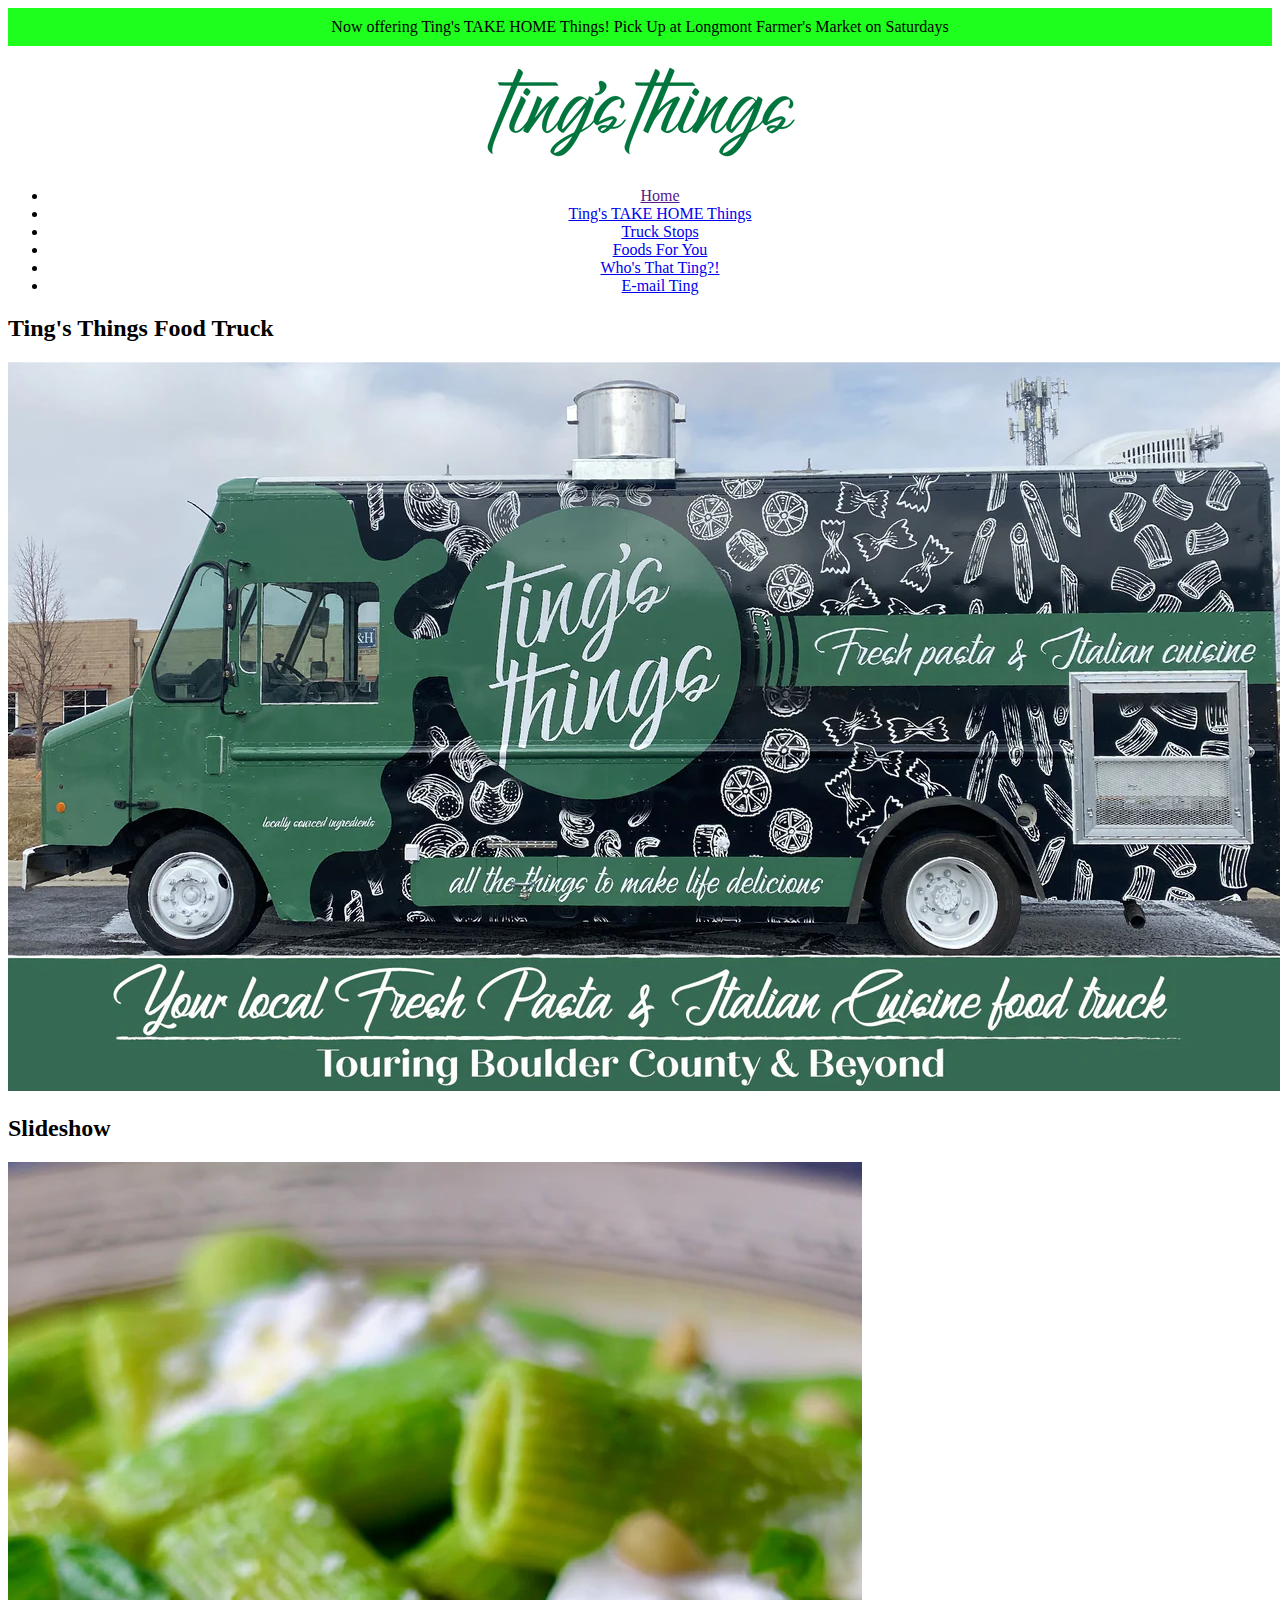
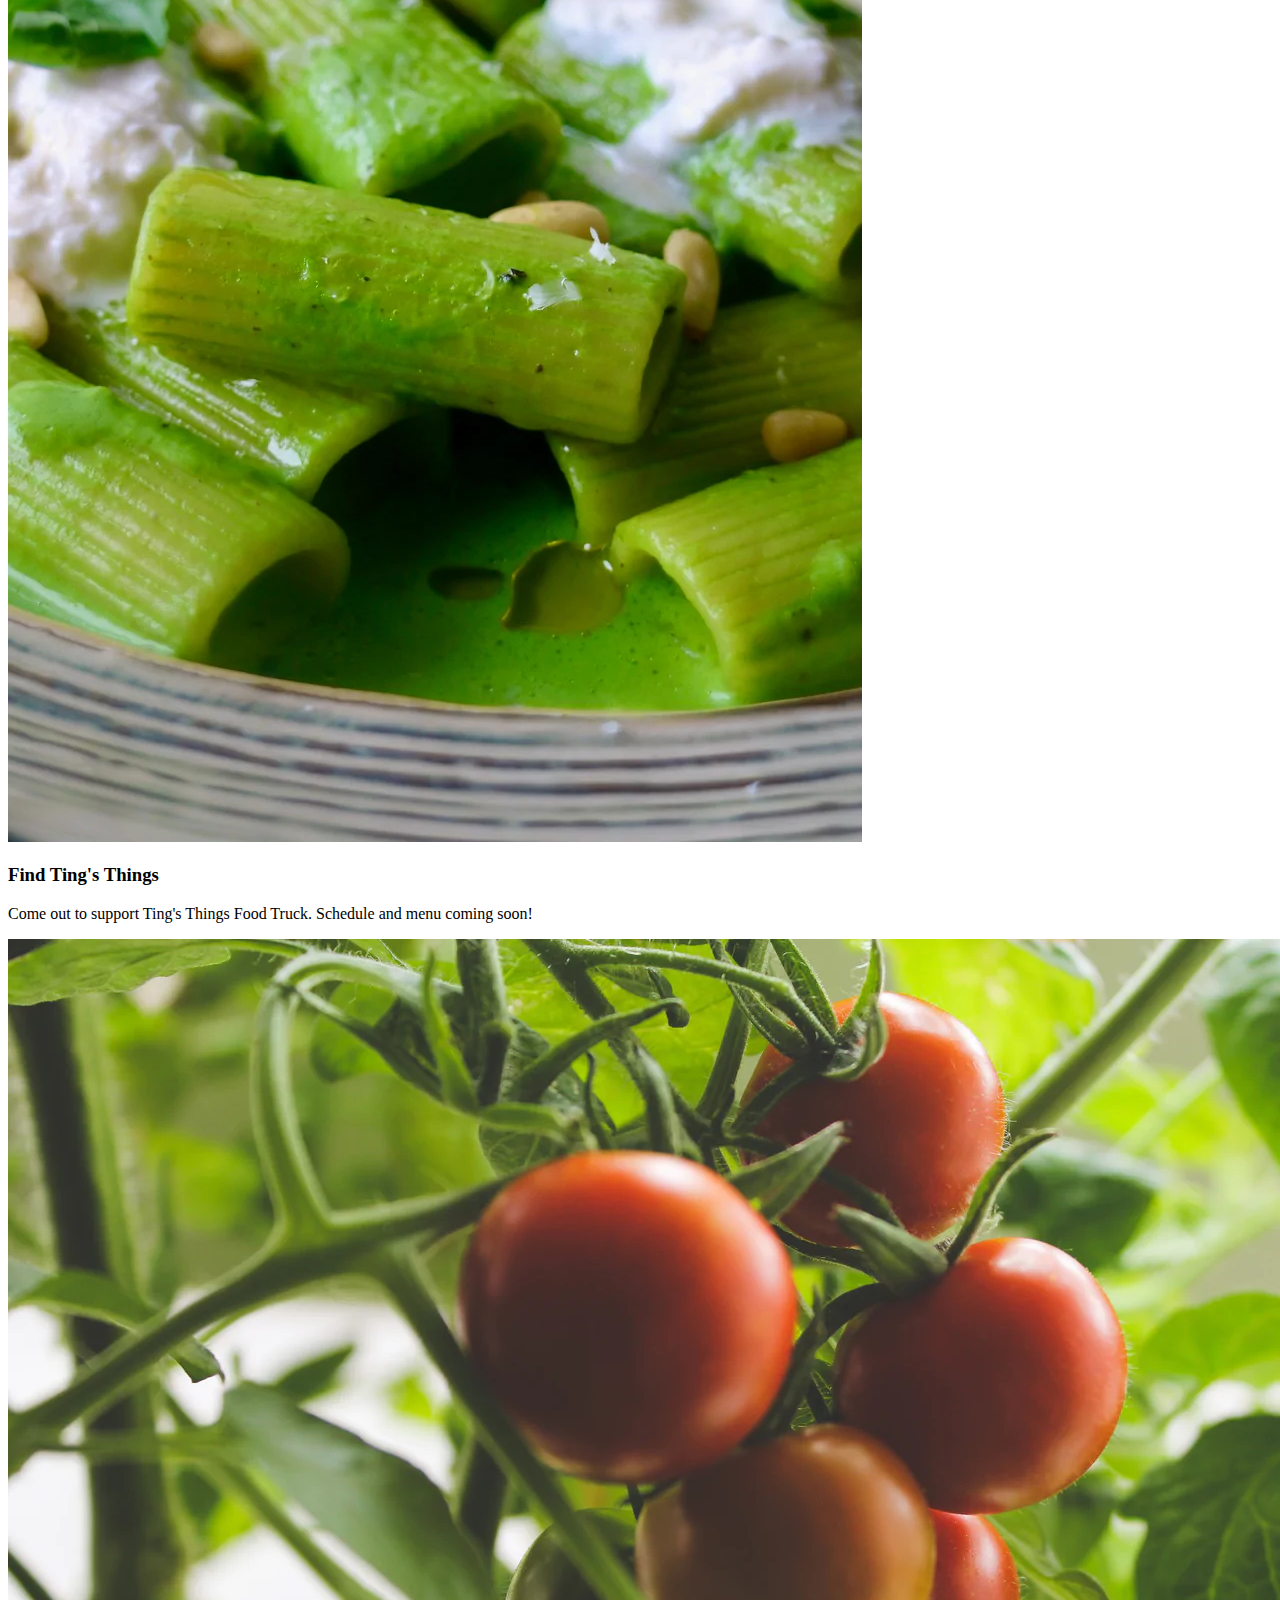
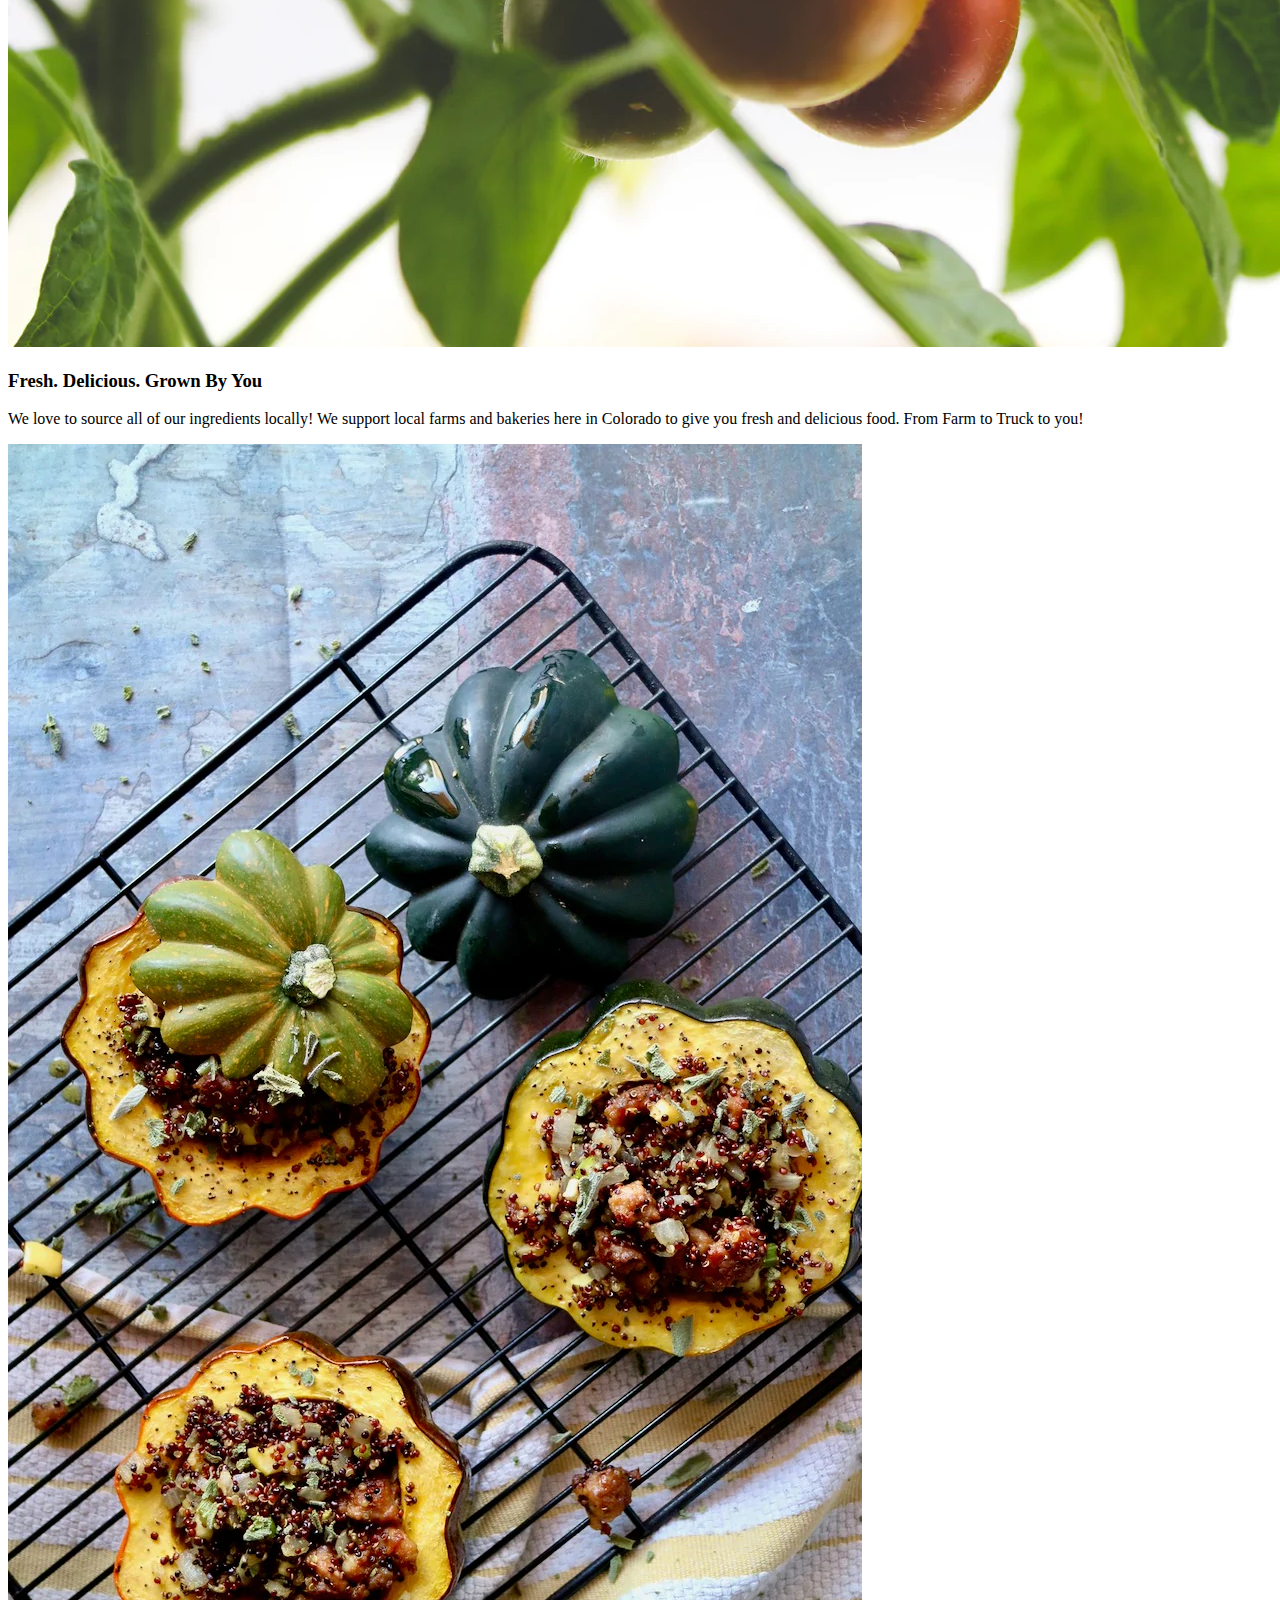
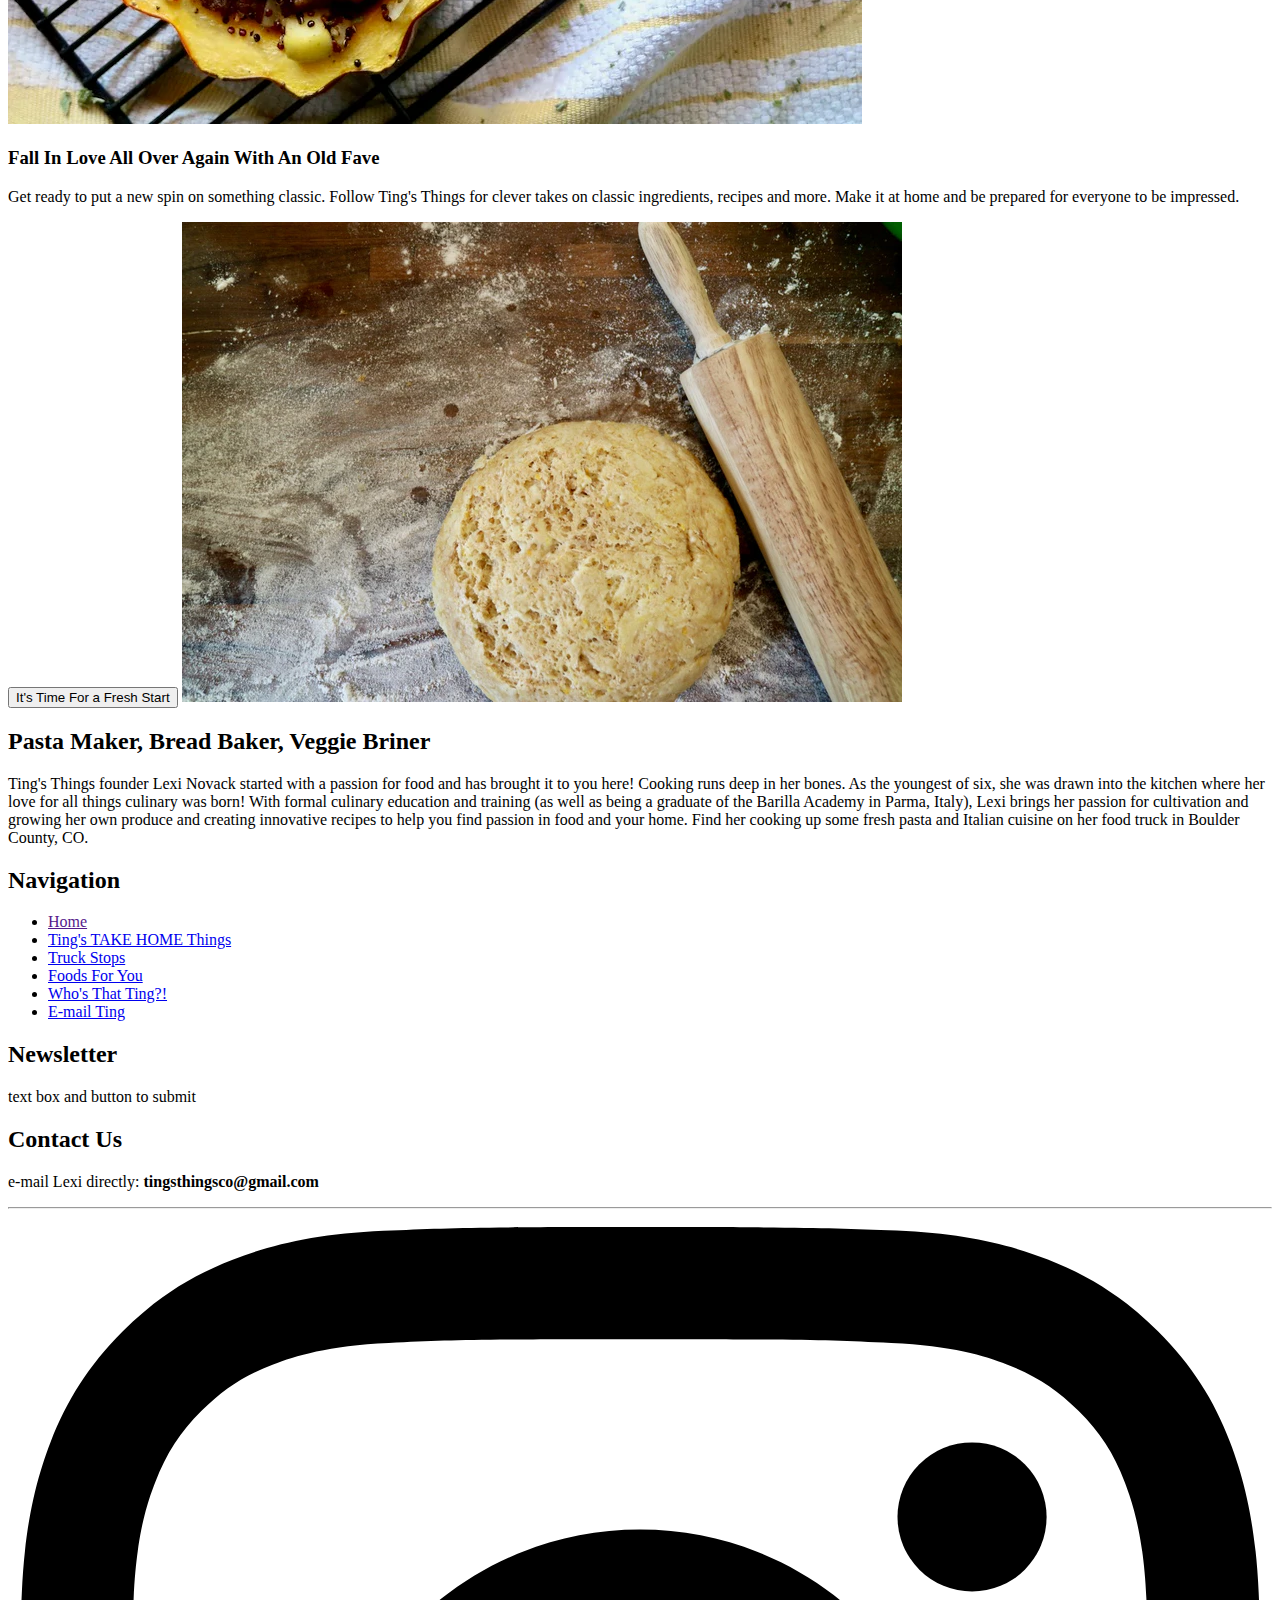
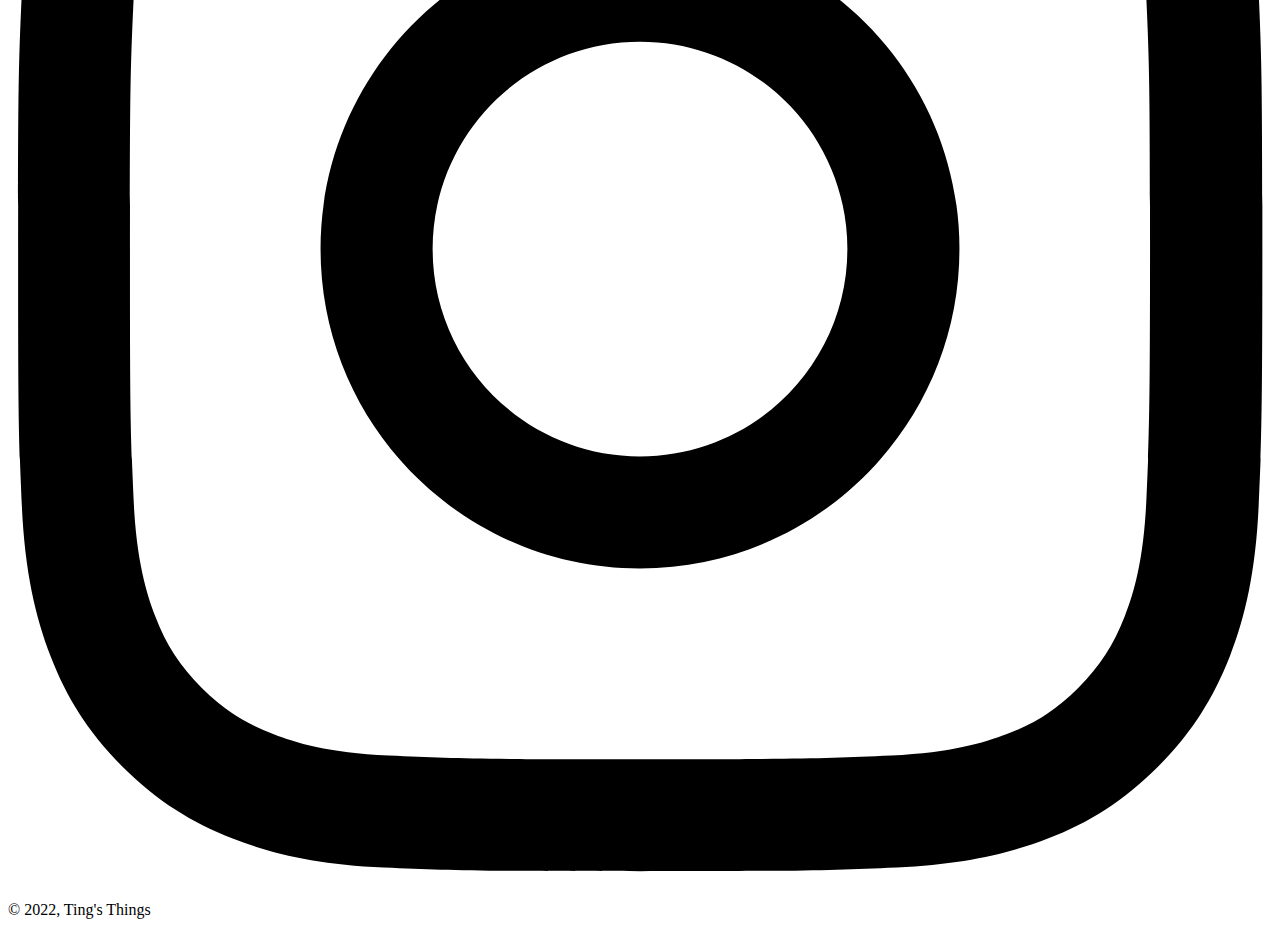
==== FinalProject/index.html @ 484a056a "final project start" ====
<!DOCTYPE html>
<html lang="en" dir="ltr">
  <head>
    <meta charset="utf-8">
    <title>Welcome to Ting's Things</title>
    <link rel="stylesheet" href="css/index.css">
  </head>
  <body>

    <header role="banner">
      <p id="banner">Now offering Ting's TAKE HOME Things! Pick Up at Longmont Farmer's Market on Saturdays</p>
      <h1>
        <img src="img/LogoHeader.webp" alt="Ting's Things Logo">
      </h1>
      <nav>
        <ul>
          <li><a href="">Home</a></li>
          <li><a href="takehomethings.html">Ting's TAKE HOME Things</a></li>
          <li><a href="truckstops.html">Truck Stops</a></li>
          <li><a href="foodsforyou.html">Foods For You</a></li>
          <li><a href="whosting.html">Who's That Ting?!</a></li>
          <li><a href="emailting.html">E-mail Ting</a></li>
        </ul>
      </nav>
    </header>

    <main>
      <h2>Ting's Things Food Truck</h2>
      <img src="img/TingsThingsTruck.webp" alt="">

      <h2>Slideshow</h2>
      <img src="img/greenpasta.webp" alt="">
      <h3>Find Ting's Things</h3>
      <p>Come out to support Ting's Things Food Truck. Schedule and menu coming soon!</p>
      <img src="img/tomatoes.webp" alt="">
      <h3>Fresh. Delicious. Grown By You</h3>
      <p>We love to source all of our ingredients locally! We support local farms and bakeries here in Colorado to give you fresh and delicious food. From Farm to Truck to you!</p>
      <img src="img/stuffedsquash.webp" alt="">
      <h3>Fall In Love All Over Again With An Old Fave</h3>
      <p>Get ready to put a new spin on something classic. Follow Ting's Things for clever takes on classic ingredients, recipes and more. Make it at home and be prepared for everyone to be impressed.</p>
      <button type="button" name="button" onclick="location.href='foodsforyou.html'">It's Time For a Fresh Start</button>

      <img src="img/breadroller.webp" alt="">
      <h2>Pasta Maker, Bread Baker, Veggie Briner</h2>
      <p>Ting's Things founder Lexi Novack started with a passion for food and has brought it to you here! Cooking runs deep in her bones. As the youngest of six, she was drawn into the kitchen where her love for all things culinary was born! With formal culinary education and training (as well as being a graduate of the Barilla Academy in Parma, Italy), Lexi brings her passion for cultivation and growing her own produce and creating innovative recipes to help you find passion in food and your home. Find her cooking up some fresh pasta and Italian cuisine on her food truck in Boulder County, CO.</p>
    </main>

    <footer role="content-footer">
      <h2>Navigation</h2>
      <nav>
        <ul>
          <li><a href="">Home</a></li>
          <li><a href="takehomethings.html">Ting's TAKE HOME Things</a></li>
          <li><a href="truckstops.html">Truck Stops</a></li>
          <li><a href="foodsforyou.html">Foods For You</a></li>
          <li><a href="whosting.html">Who's That Ting?!</a></li>
          <li><a href="emailting.html">E-mail Ting</a></li>
        </ul>
      </nav>
      <h2>Newsletter</h2>
      <p>text box and button to submit</p>
      <h2>Contact Us</h2>
      <p>e-mail Lexi directly: <strong>tingsthingsco@gmail.com</strong></p>
      <hr>
      <a href="http://instagram.com/tingsthings.co">
        <svg viewBox="0 0 512 512">
          <path d="M256 49.5c67.3 0 75.2.3 101.8 1.5 24.6 1.1 37.9 5.2 46.8 8.7 11.8 4.6 20.2 10 29 18.8s14.3 17.2 18.8 29c3.4 8.9 7.6 22.2 8.7 46.8 1.2 26.6 1.5 34.5 1.5 101.8s-.3 75.2-1.5 101.8c-1.1 24.6-5.2 37.9-8.7 46.8-4.6 11.8-10 20.2-18.8 29s-17.2 14.3-29 18.8c-8.9 3.4-22.2 7.6-46.8 8.7-26.6 1.2-34.5 1.5-101.8 1.5s-75.2-.3-101.8-1.5c-24.6-1.1-37.9-5.2-46.8-8.7-11.8-4.6-20.2-10-29-18.8s-14.3-17.2-18.8-29c-3.4-8.9-7.6-22.2-8.7-46.8-1.2-26.6-1.5-34.5-1.5-101.8s.3-75.2 1.5-101.8c1.1-24.6 5.2-37.9 8.7-46.8 4.6-11.8 10-20.2 18.8-29s17.2-14.3 29-18.8c8.9-3.4 22.2-7.6 46.8-8.7 26.6-1.3 34.5-1.5 101.8-1.5m0-45.4c-68.4 0-77 .3-103.9 1.5C125.3 6.8 107 11.1 91 17.3c-16.6 6.4-30.6 15.1-44.6 29.1-14 14-22.6 28.1-29.1 44.6-6.2 16-10.5 34.3-11.7 61.2C4.4 179 4.1 187.6 4.1 256s.3 77 1.5 103.9c1.2 26.8 5.5 45.1 11.7 61.2 6.4 16.6 15.1 30.6 29.1 44.6 14 14 28.1 22.6 44.6 29.1 16 6.2 34.3 10.5 61.2 11.7 26.9 1.2 35.4 1.5 103.9 1.5s77-.3 103.9-1.5c26.8-1.2 45.1-5.5 61.2-11.7 16.6-6.4 30.6-15.1 44.6-29.1 14-14 22.6-28.1 29.1-44.6 6.2-16 10.5-34.3 11.7-61.2 1.2-26.9 1.5-35.4 1.5-103.9s-.3-77-1.5-103.9c-1.2-26.8-5.5-45.1-11.7-61.2-6.4-16.6-15.1-30.6-29.1-44.6-14-14-28.1-22.6-44.6-29.1-16-6.2-34.3-10.5-61.2-11.7-27-1.1-35.6-1.4-104-1.4z"></path>
          <path d="M256 126.6c-71.4 0-129.4 57.9-129.4 129.4s58 129.4 129.4 129.4 129.4-58 129.4-129.4-58-129.4-129.4-129.4zm0 213.4c-46.4 0-84-37.6-84-84s37.6-84 84-84 84 37.6 84 84-37.6 84-84 84z"></path>
          <circle cx="390.5" cy="121.5" r="30.2"></circle>
        </svg>
      </a>
      <p>© 2022, Ting's Things</p>
    </footer>

  </body>
</html>
---- FinalProject/css/index.css ----
header {
  text-align: center;
  margin-left: 0;
  margin-right: 0;
  margin-top: 0;
}

#banner {
  background: rgb(30, 255, 30);
  margin-left: 0;
  margin-right: 0;
  margin-top: 0;
  padding: 10px;
}
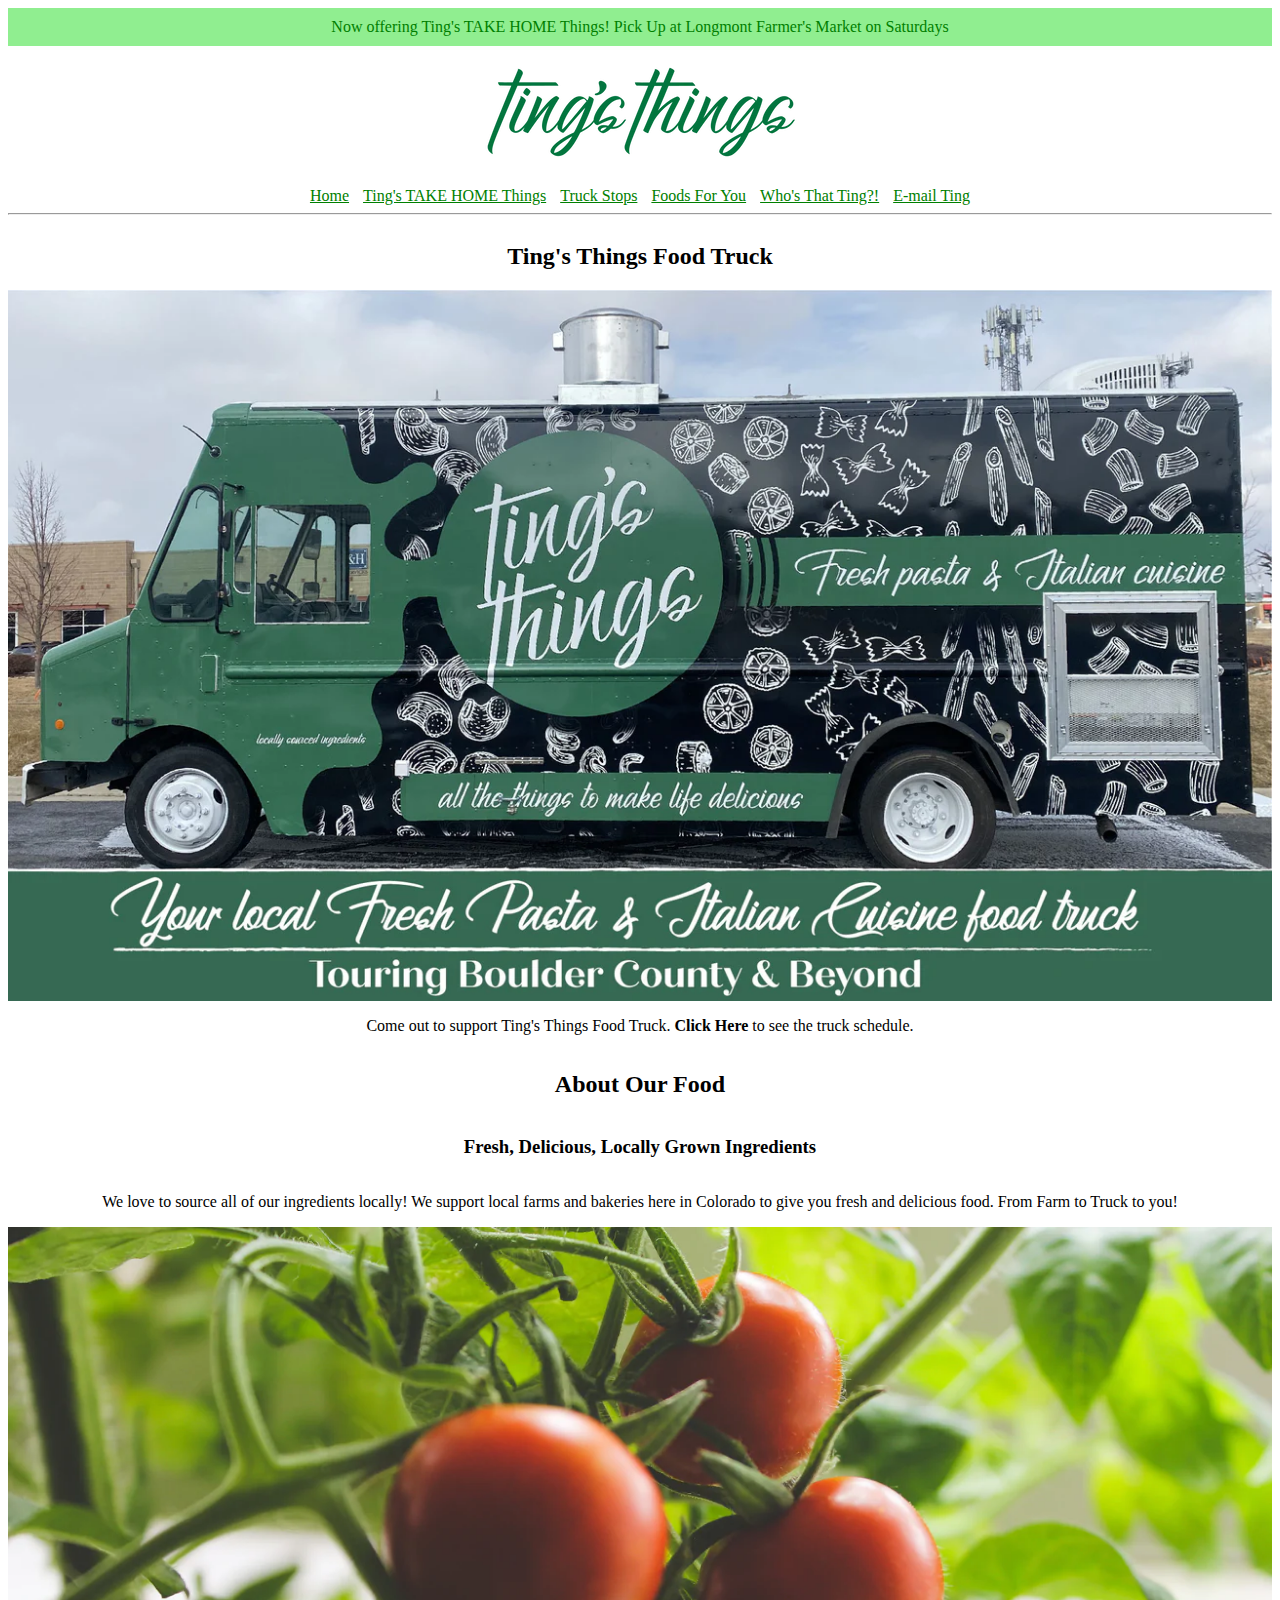
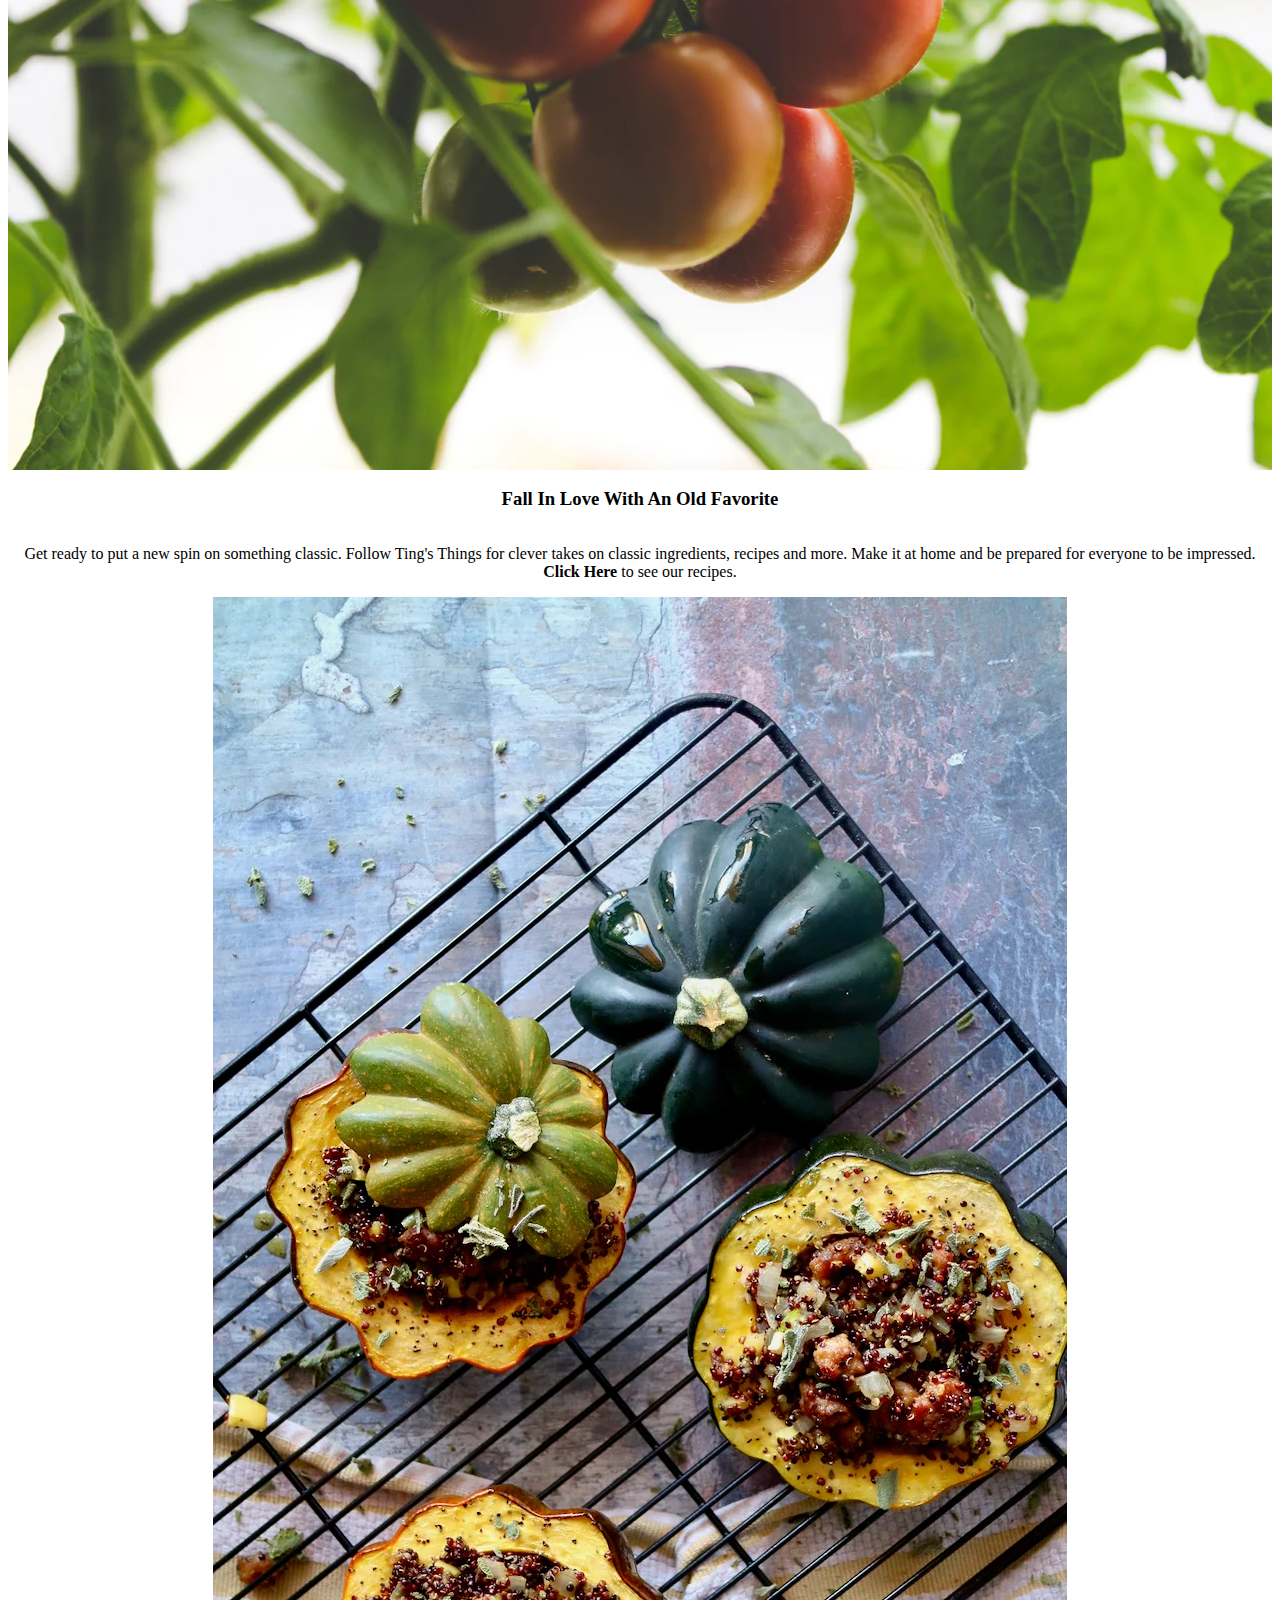
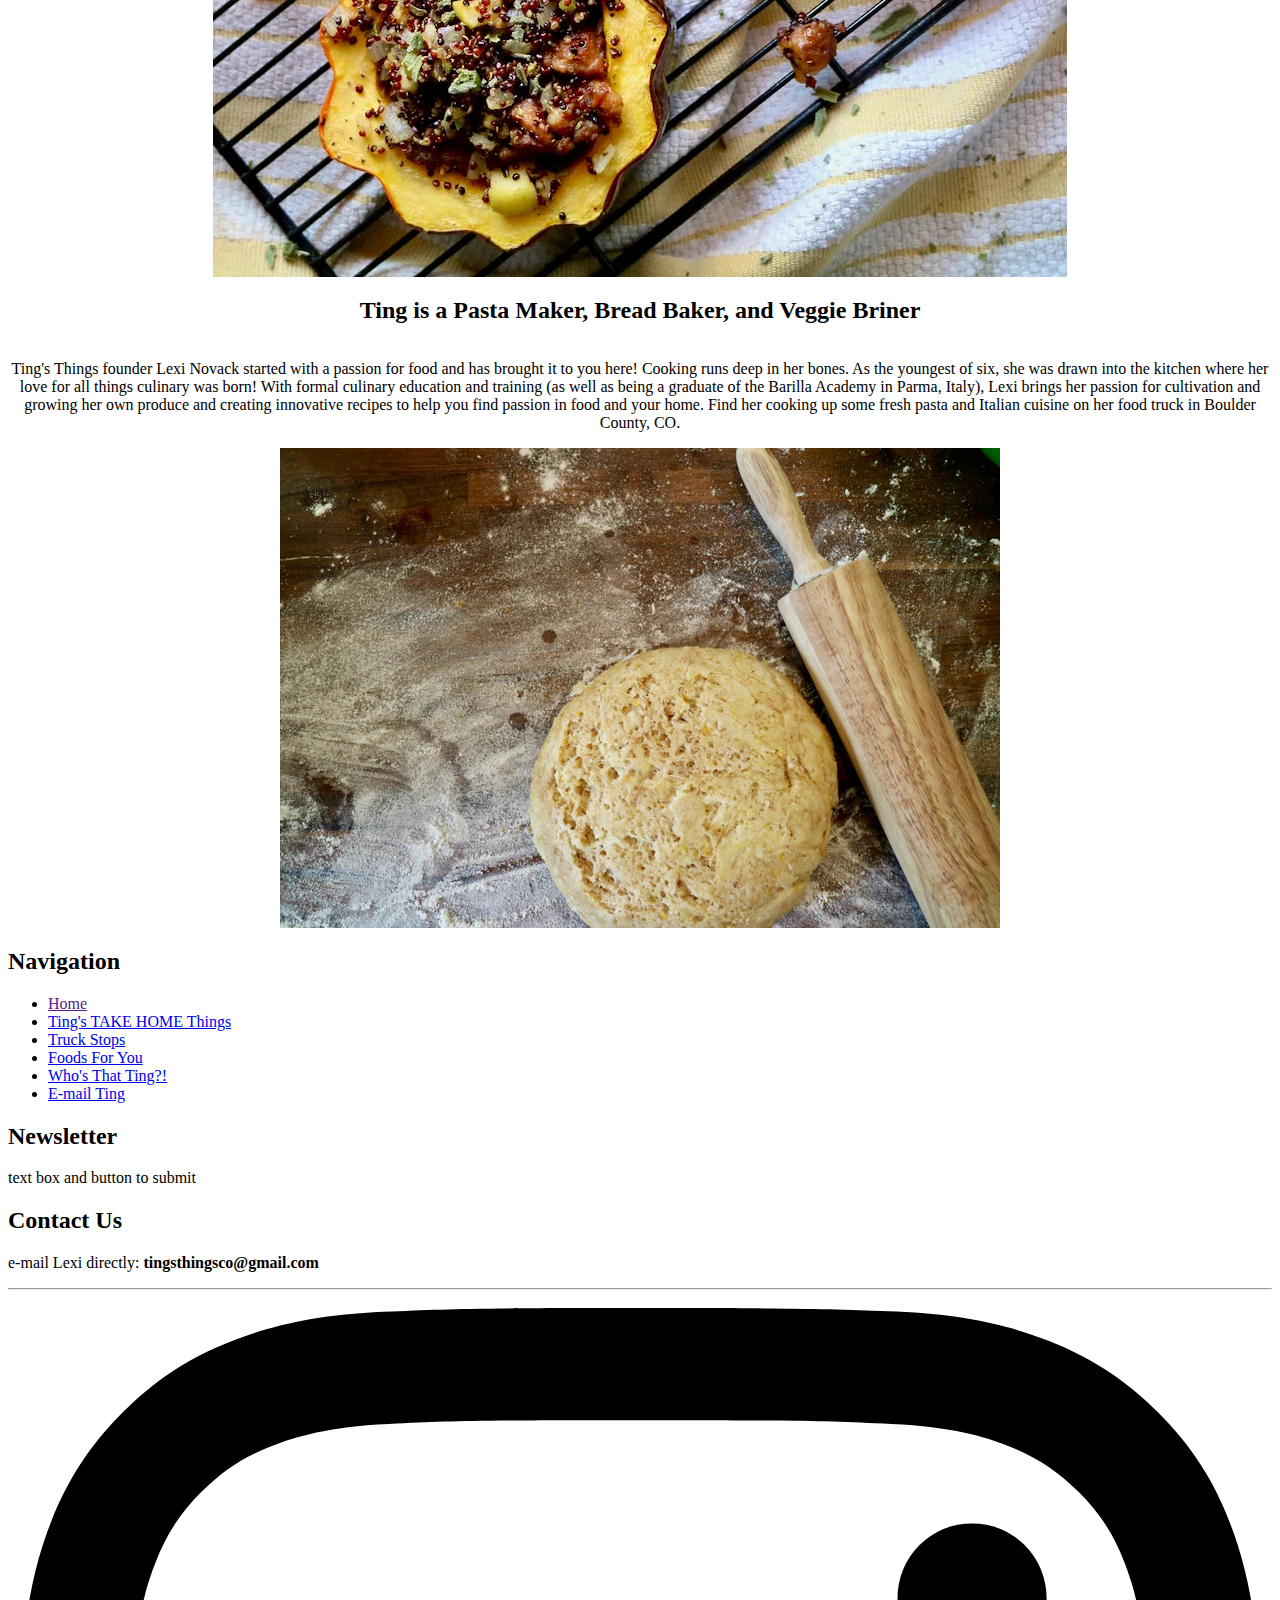
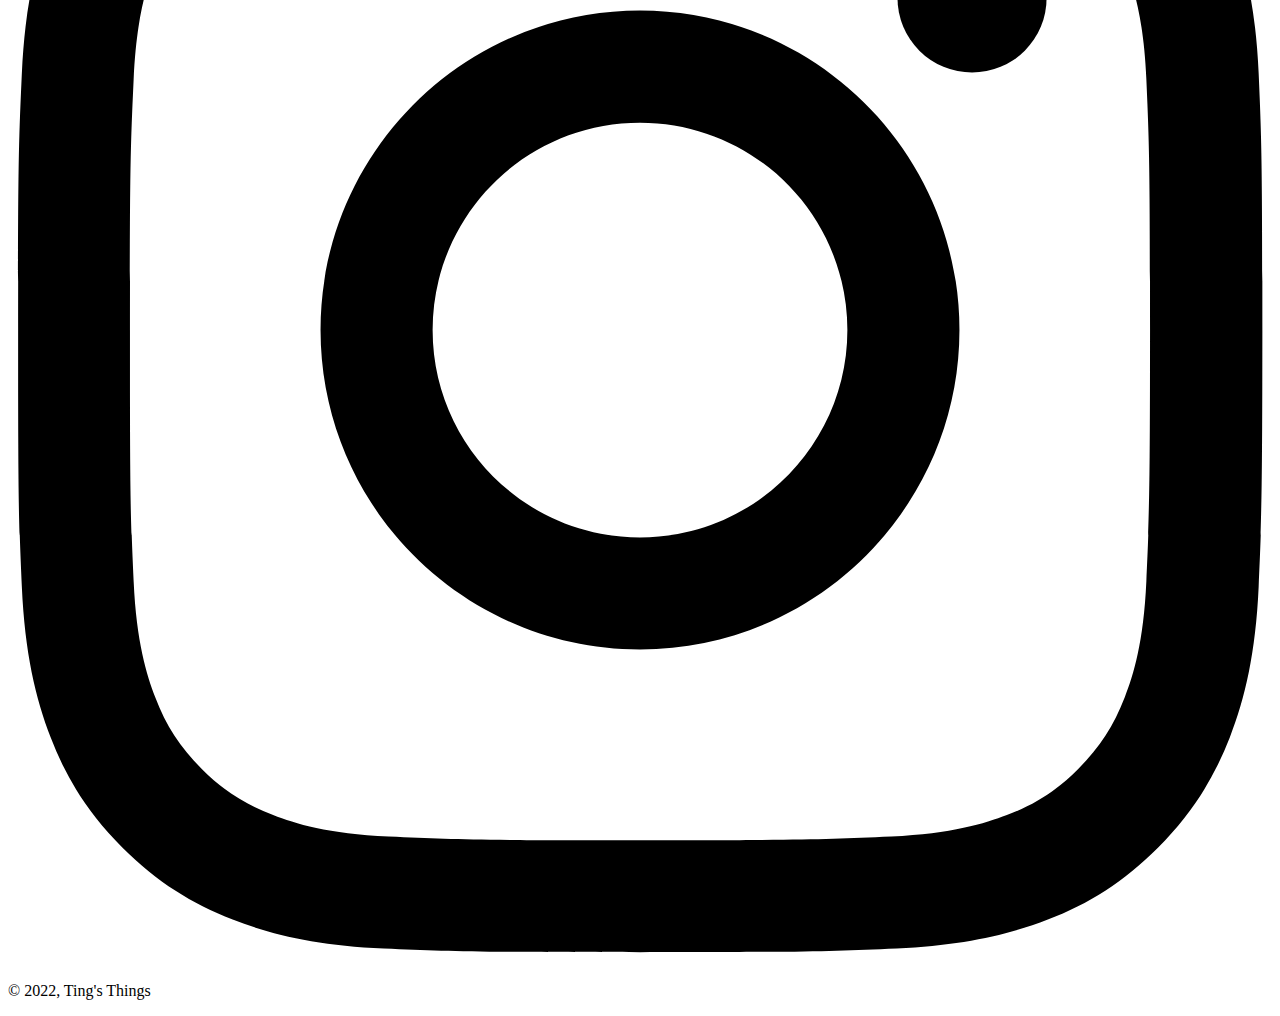
==== commit 6ab59216: "style updates" ====
--- a/FinalProject/index.html
+++ b/FinalProject/index.html
@@ -10,39 +10,33 @@
     <header role="banner">
       <p id="banner">Now offering Ting's TAKE HOME Things! Pick Up at Longmont Farmer's Market on Saturdays</p>
       <h1>
-        <img src="img/LogoHeader.webp" alt="Ting's Things Logo">
+        <img src="img/LogoHeader.webp" alt="Welcome to Ting's Things">
       </h1>
       <nav>
-        <ul>
-          <li><a href="">Home</a></li>
-          <li><a href="takehomethings.html">Ting's TAKE HOME Things</a></li>
-          <li><a href="truckstops.html">Truck Stops</a></li>
-          <li><a href="foodsforyou.html">Foods For You</a></li>
-          <li><a href="whosting.html">Who's That Ting?!</a></li>
-          <li><a href="emailting.html">E-mail Ting</a></li>
-        </ul>
+        <a href="">Home</a>
+        <a href="takehomethings.html">Ting's TAKE HOME Things</a>
+        <a href="truckstops.html">Truck Stops</a>
+        <a href="foodsforyou.html">Foods For You</a>
+        <a href="whosting.html">Who's That Ting?!</a>
+        <a href="emailting.html">E-mail Ting</a>
       </nav>
     </header>
-
+    <hr>
     <main>
       <h2>Ting's Things Food Truck</h2>
-      <img src="img/TingsThingsTruck.webp" alt="">
+      <img src="img/TingsThingsTruck.webp" alt="The food truck has a dark green front that splashes into a black back with several different kinds of pasta patterned on it">
+      <p>Come out to support Ting's Things Food Truck. <strong>Click Here</strong> to see the truck schedule.</p>
+      <h2>About Our Food</h2>
+      <h3>Fresh, Delicious, Locally Grown Ingredients</h3>
+      <p>We love to source all of our ingredients locally! We support local farms and bakeries here in Colorado to give you fresh and delicious food. From Farm to Truck to you!</p>
+      <img src="img/tomatoes.webp" alt="Farm grown ripe, plump, deliciously red tomatoes">
+      <h3>Fall In Love With An Old Favorite</h3>
+      <p>Get ready to put a new spin on something classic. Follow Ting's Things for clever takes on classic ingredients, recipes and more. Make it at home and be prepared for everyone to be impressed. <strong>Click Here</strong> to see our recipes.</p>
+      <img src="img/stuffedsquash.webp" alt="Stuffed Squash perfect as a snack for any gathering">
+      <h2>Ting is a Pasta Maker, Bread Baker, and Veggie Briner</h2>
+      <p>Ting's Things founder Lexi Novack started with a passion for food and has brought it to you here! Cooking runs deep in her bones. As the youngest of six, she was drawn into the kitchen where her love for all things culinary was born! With formal culinary education and training (as well as being a graduate of the Barilla Academy in Parma, Italy), Lexi brings her passion for cultivation and growing her own produce and creating innovative recipes to help you find passion in food and your home. Find her cooking up some fresh pasta and Italian cuisine on her food truck in Boulder County, CO.</p>
+      <img src="img/breadroller.webp" alt="">
 
-      <h2>Slideshow</h2>
-      <img src="img/greenpasta.webp" alt="">
-      <h3>Find Ting's Things</h3>
-      <p>Come out to support Ting's Things Food Truck. Schedule and menu coming soon!</p>
-      <img src="img/tomatoes.webp" alt="">
-      <h3>Fresh. Delicious. Grown By You</h3>
-      <p>We love to source all of our ingredients locally! We support local farms and bakeries here in Colorado to give you fresh and delicious food. From Farm to Truck to you!</p>
-      <img src="img/stuffedsquash.webp" alt="">
-      <h3>Fall In Love All Over Again With An Old Fave</h3>
-      <p>Get ready to put a new spin on something classic. Follow Ting's Things for clever takes on classic ingredients, recipes and more. Make it at home and be prepared for everyone to be impressed.</p>
-      <button type="button" name="button" onclick="location.href='foodsforyou.html'">It's Time For a Fresh Start</button>
-
-      <img src="img/breadroller.webp" alt="">
-      <h2>Pasta Maker, Bread Baker, Veggie Briner</h2>
-      <p>Ting's Things founder Lexi Novack started with a passion for food and has brought it to you here! Cooking runs deep in her bones. As the youngest of six, she was drawn into the kitchen where her love for all things culinary was born! With formal culinary education and training (as well as being a graduate of the Barilla Academy in Parma, Italy), Lexi brings her passion for cultivation and growing her own produce and creating innovative recipes to help you find passion in food and your home. Find her cooking up some fresh pasta and Italian cuisine on her food truck in Boulder County, CO.</p>
     </main>
 
     <footer role="content-footer">
--- a/FinalProject/css/index.css
+++ b/FinalProject/css/index.css
@@ -6,9 +6,26 @@
 }
 
 #banner {
-  background: rgb(30, 255, 30);
+  background: lightgreen;
+  color: green;
   margin-left: 0;
   margin-right: 0;
   margin-top: 0;
   padding: 10px;
 }
+
+nav > a {
+  margin: 5px;
+  color: green;
+}
+
+img {
+  max-width: 100%;
+}
+
+main {
+  text-align: center;
+  align-items: center;
+  display: flex;
+  flex-direction: column;
+}
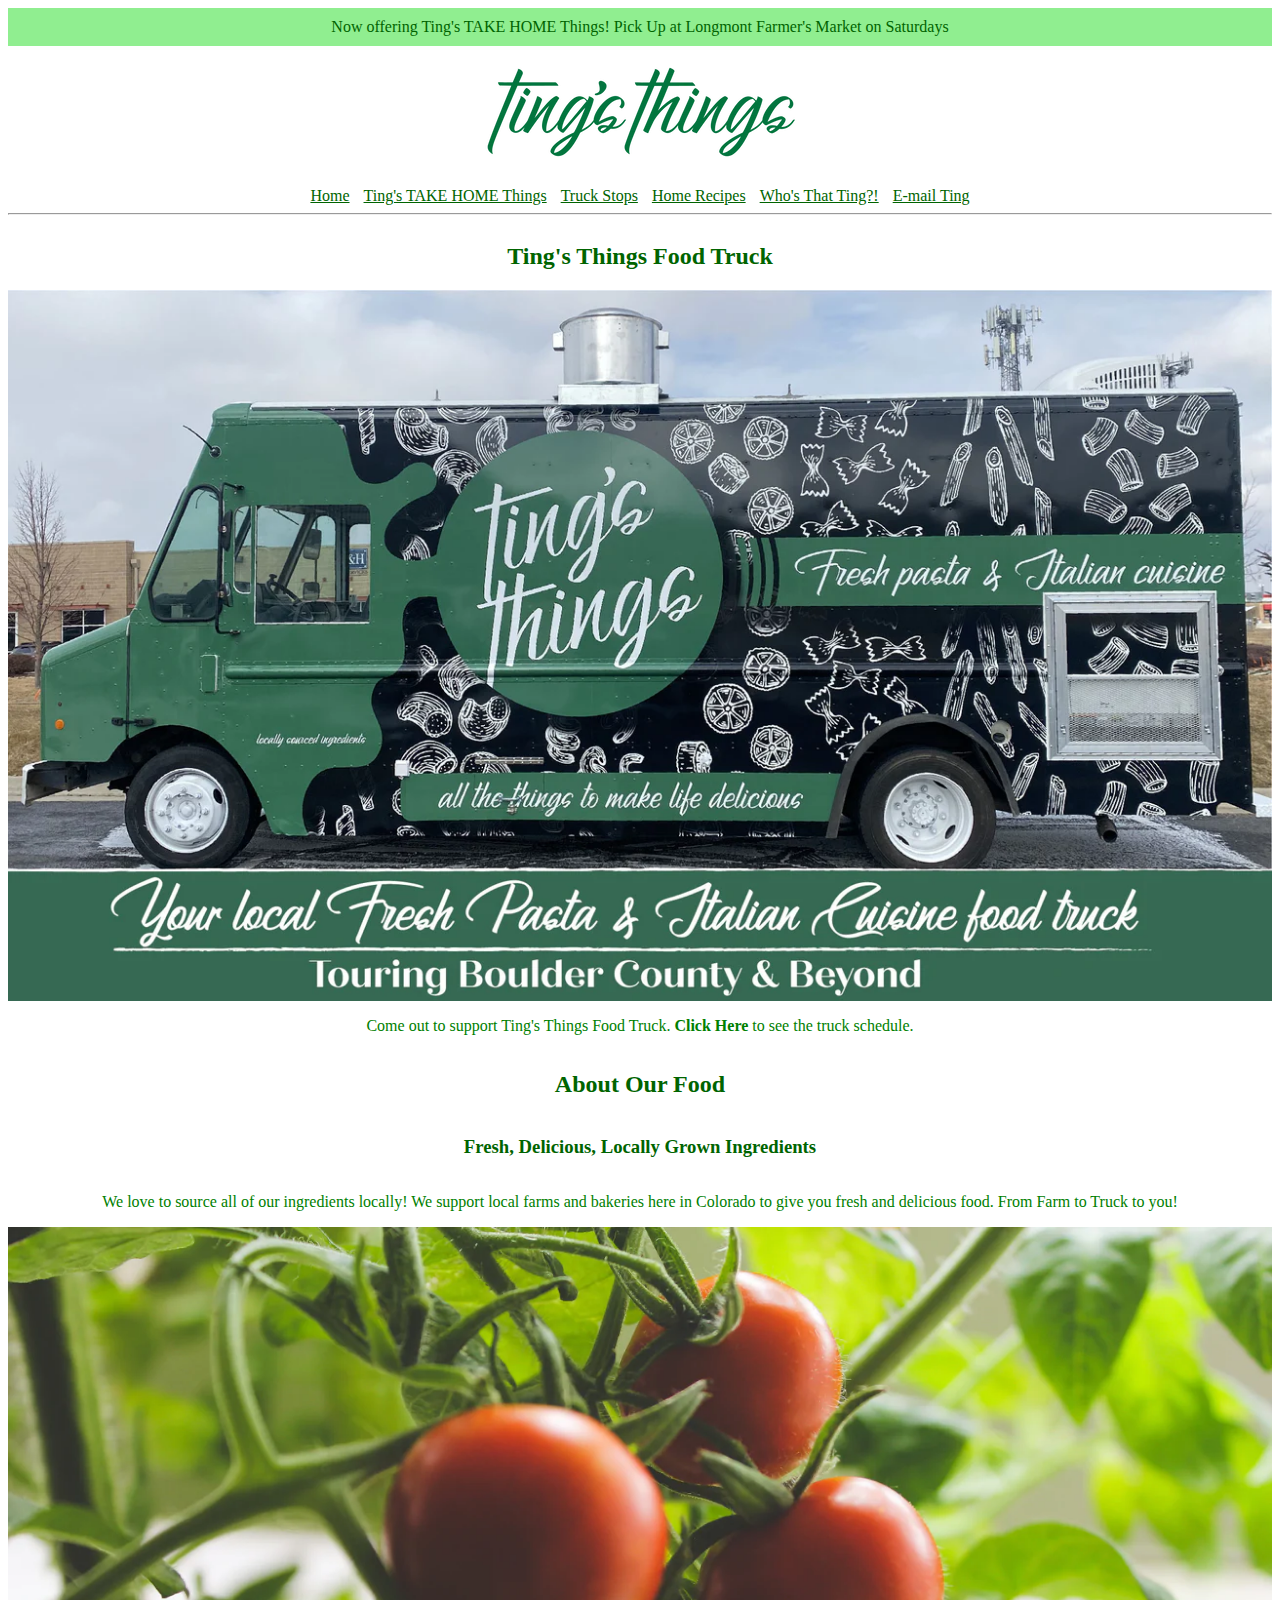
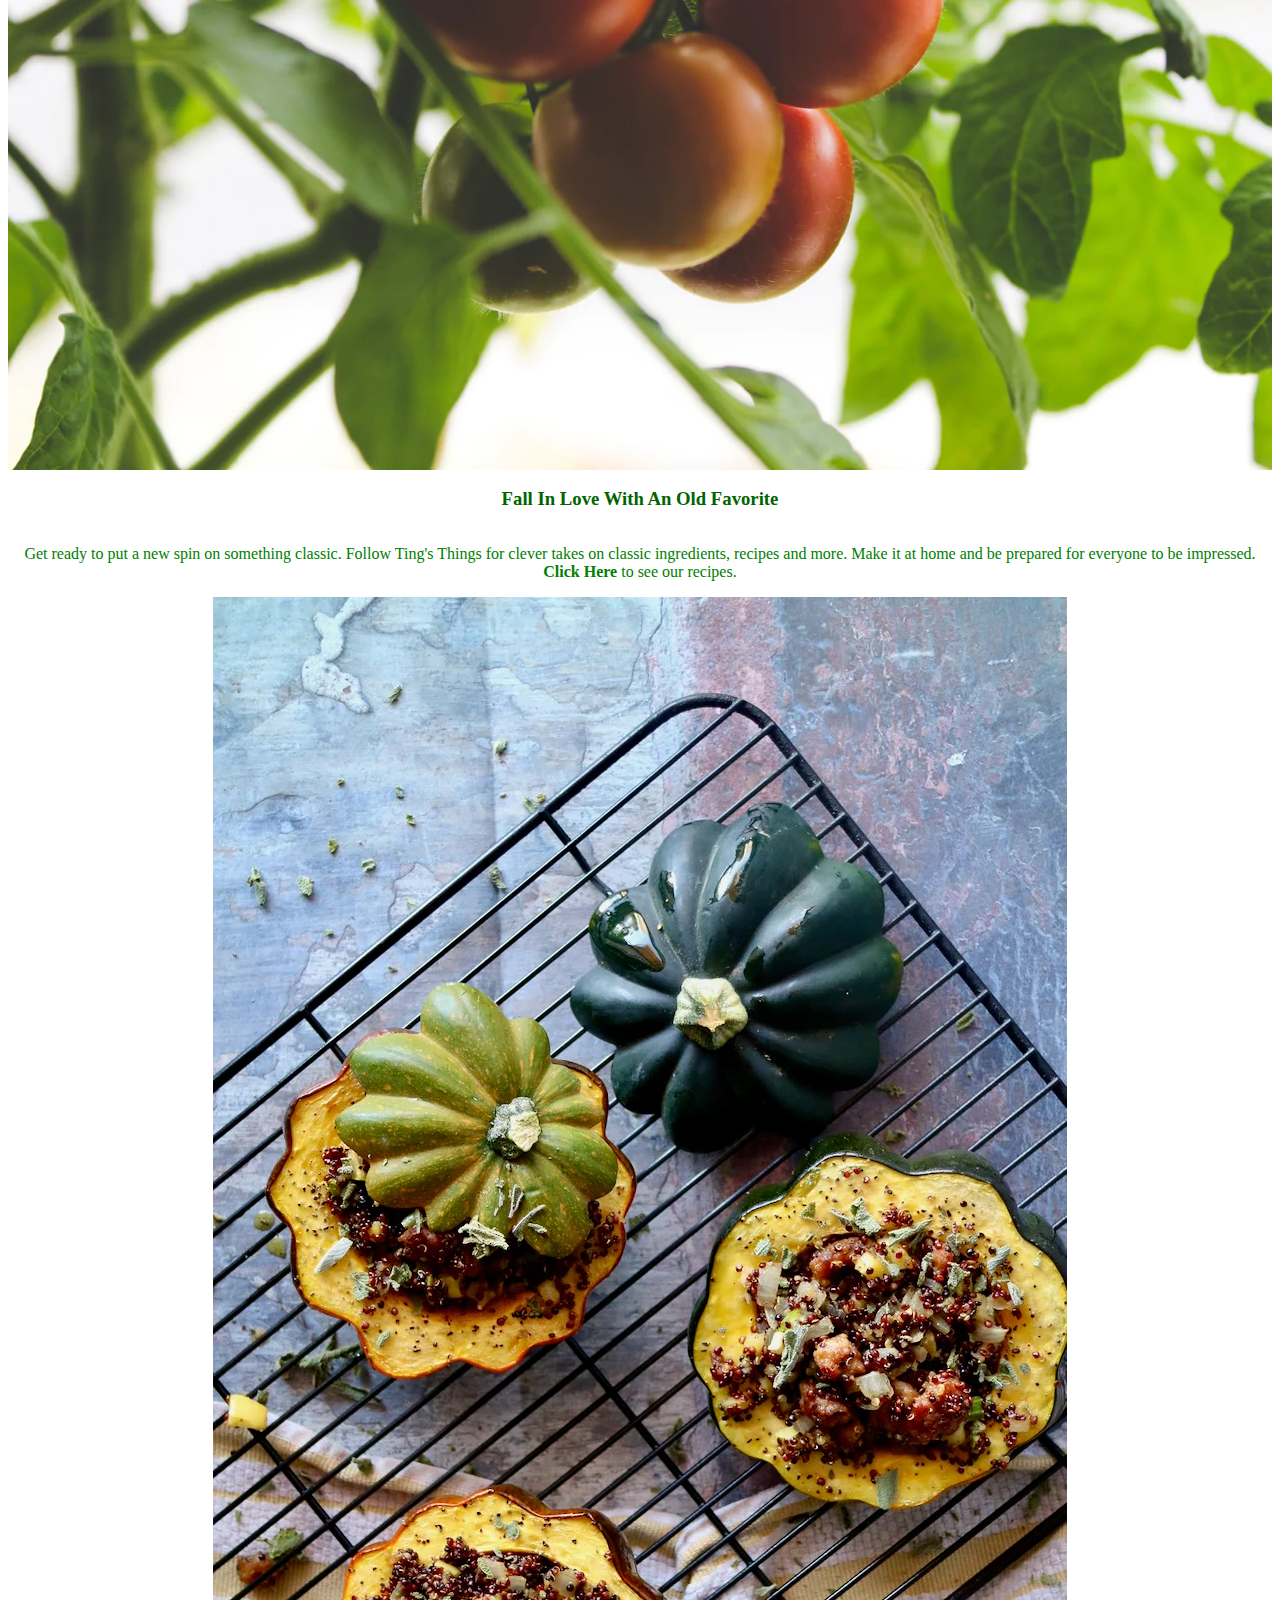
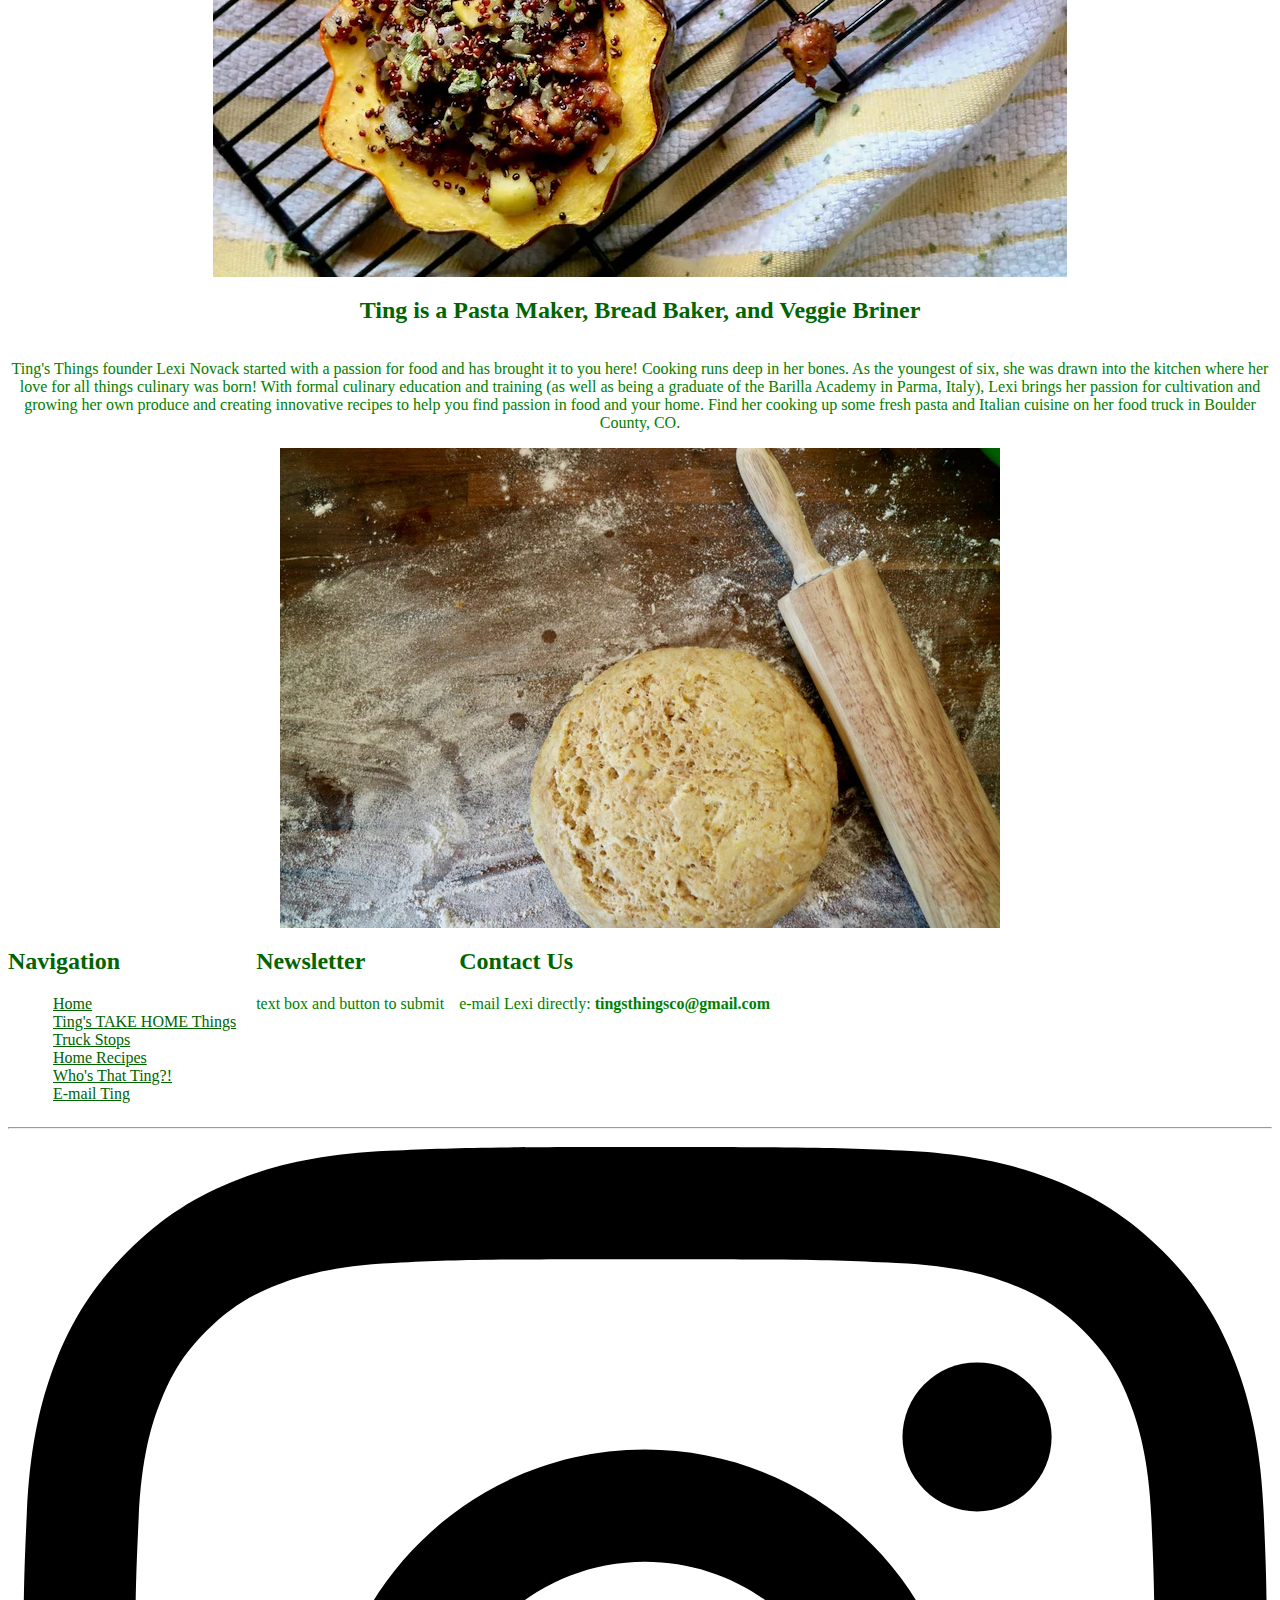
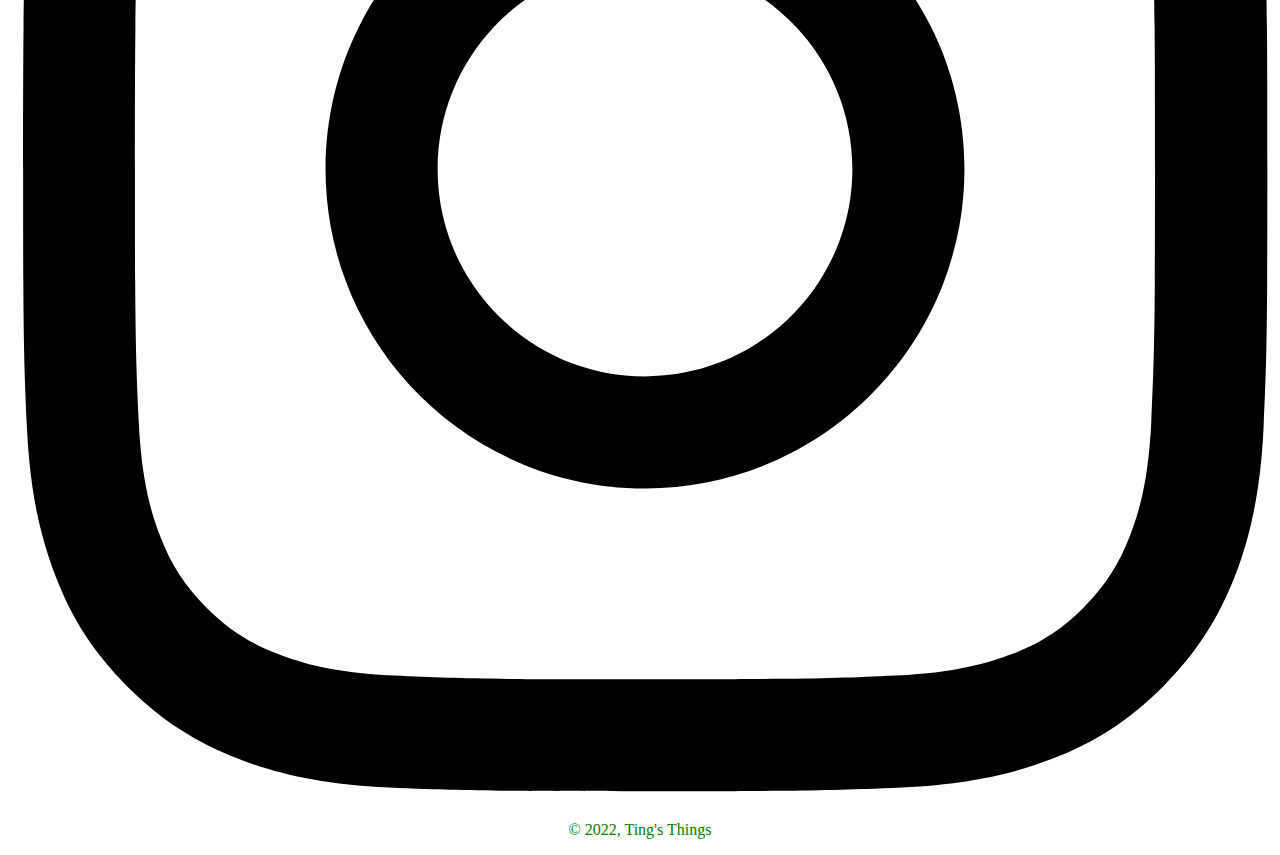
==== commit 3af3e434: "mostly done" ====
--- a/FinalProject/index.html
+++ b/FinalProject/index.html
@@ -8,7 +8,7 @@
   <body>
 
     <header role="banner">
-      <p id="banner">Now offering Ting's TAKE HOME Things! Pick Up at Longmont Farmer's Market on Saturdays</p>
+      <p id="banner" onclick="location.href='takehomethings.html'">Now offering Ting's TAKE HOME Things! Pick Up at Longmont Farmer's Market on Saturdays</p>
       <h1>
         <img src="img/LogoHeader.webp" alt="Welcome to Ting's Things">
       </h1>
@@ -16,12 +16,14 @@
         <a href="">Home</a>
         <a href="takehomethings.html">Ting's TAKE HOME Things</a>
         <a href="truckstops.html">Truck Stops</a>
-        <a href="foodsforyou.html">Foods For You</a>
+        <a href="foodsforyou.html">Home Recipes</a>
         <a href="whosting.html">Who's That Ting?!</a>
         <a href="emailting.html">E-mail Ting</a>
       </nav>
     </header>
+
     <hr>
+
     <main>
       <h2>Ting's Things Food Truck</h2>
       <img src="img/TingsThingsTruck.webp" alt="The food truck has a dark green front that splashes into a black back with several different kinds of pasta patterned on it">
@@ -40,22 +42,32 @@
     </main>
 
     <footer role="content-footer">
-      <h2>Navigation</h2>
-      <nav>
-        <ul>
-          <li><a href="">Home</a></li>
-          <li><a href="takehomethings.html">Ting's TAKE HOME Things</a></li>
-          <li><a href="truckstops.html">Truck Stops</a></li>
-          <li><a href="foodsforyou.html">Foods For You</a></li>
-          <li><a href="whosting.html">Who's That Ting?!</a></li>
-          <li><a href="emailting.html">E-mail Ting</a></li>
-        </ul>
-      </nav>
-      <h2>Newsletter</h2>
-      <p>text box and button to submit</p>
-      <h2>Contact Us</h2>
-      <p>e-mail Lexi directly: <strong>tingsthingsco@gmail.com</strong></p>
-      <hr>
+      <div class="bottomnavigation">
+        <h2>Navigation</h2>
+        <nav>
+          <ul>
+            <li><a href="">Home</a></li>
+            <li><a href="takehomethings.html">Ting's TAKE HOME Things</a></li>
+            <li><a href="truckstops.html">Truck Stops</a></li>
+            <li><a href="foodsforyou.html">Home Recipes</a></li>
+            <li><a href="whosting.html">Who's That Ting?!</a></li>
+            <li><a href="emailting.html">E-mail Ting</a></li>
+          </ul>
+        </nav>
+      </div>
+      <div class="newsletter">
+        <h2>Newsletter</h2>
+        <p>text box and button to submit</p>
+      </div>
+      <div class="Contact Info">
+        <h2>Contact Us</h2>
+        <p>e-mail Lexi directly: <strong>tingsthingsco@gmail.com</strong></p>
+      </div>
+    </footer>
+
+    <hr>
+
+    <aside class="extra">
       <a href="http://instagram.com/tingsthings.co">
         <svg viewBox="0 0 512 512">
           <path d="M256 49.5c67.3 0 75.2.3 101.8 1.5 24.6 1.1 37.9 5.2 46.8 8.7 11.8 4.6 20.2 10 29 18.8s14.3 17.2 18.8 29c3.4 8.9 7.6 22.2 8.7 46.8 1.2 26.6 1.5 34.5 1.5 101.8s-.3 75.2-1.5 101.8c-1.1 24.6-5.2 37.9-8.7 46.8-4.6 11.8-10 20.2-18.8 29s-17.2 14.3-29 18.8c-8.9 3.4-22.2 7.6-46.8 8.7-26.6 1.2-34.5 1.5-101.8 1.5s-75.2-.3-101.8-1.5c-24.6-1.1-37.9-5.2-46.8-8.7-11.8-4.6-20.2-10-29-18.8s-14.3-17.2-18.8-29c-3.4-8.9-7.6-22.2-8.7-46.8-1.2-26.6-1.5-34.5-1.5-101.8s.3-75.2 1.5-101.8c1.1-24.6 5.2-37.9 8.7-46.8 4.6-11.8 10-20.2 18.8-29s17.2-14.3 29-18.8c8.9-3.4 22.2-7.6 46.8-8.7 26.6-1.3 34.5-1.5 101.8-1.5m0-45.4c-68.4 0-77 .3-103.9 1.5C125.3 6.8 107 11.1 91 17.3c-16.6 6.4-30.6 15.1-44.6 29.1-14 14-22.6 28.1-29.1 44.6-6.2 16-10.5 34.3-11.7 61.2C4.4 179 4.1 187.6 4.1 256s.3 77 1.5 103.9c1.2 26.8 5.5 45.1 11.7 61.2 6.4 16.6 15.1 30.6 29.1 44.6 14 14 28.1 22.6 44.6 29.1 16 6.2 34.3 10.5 61.2 11.7 26.9 1.2 35.4 1.5 103.9 1.5s77-.3 103.9-1.5c26.8-1.2 45.1-5.5 61.2-11.7 16.6-6.4 30.6-15.1 44.6-29.1 14-14 22.6-28.1 29.1-44.6 6.2-16 10.5-34.3 11.7-61.2 1.2-26.9 1.5-35.4 1.5-103.9s-.3-77-1.5-103.9c-1.2-26.8-5.5-45.1-11.7-61.2-6.4-16.6-15.1-30.6-29.1-44.6-14-14-28.1-22.6-44.6-29.1-16-6.2-34.3-10.5-61.2-11.7-27-1.1-35.6-1.4-104-1.4z"></path>
@@ -64,7 +76,7 @@
         </svg>
       </a>
       <p>© 2022, Ting's Things</p>
-    </footer>
+    </aside>
 
   </body>
 </html>
--- a/FinalProject/css/index.css
+++ b/FinalProject/css/index.css
@@ -7,16 +7,16 @@
 
 #banner {
   background: lightgreen;
-  color: green;
+  color: darkgreen;
   margin-left: 0;
   margin-right: 0;
   margin-top: 0;
   padding: 10px;
 }
 
-nav > a {
+a {
   margin: 5px;
-  color: green;
+  color: darkgreen;
 }
 
 img {
@@ -29,3 +29,31 @@
   display: flex;
   flex-direction: column;
 }
+
+h2 {
+  color: darkgreen;
+}
+
+h3 {
+  color: darkgreen;
+}
+
+p {
+  color: green;
+}
+
+ul {
+  list-style: none;
+}
+
+footer {
+  display: flex;
+  overflow: auto;
+  padding: 0px;
+  margin: 0px;
+  gap: 15px
+}
+
+aside {
+  text-align: center;
+}
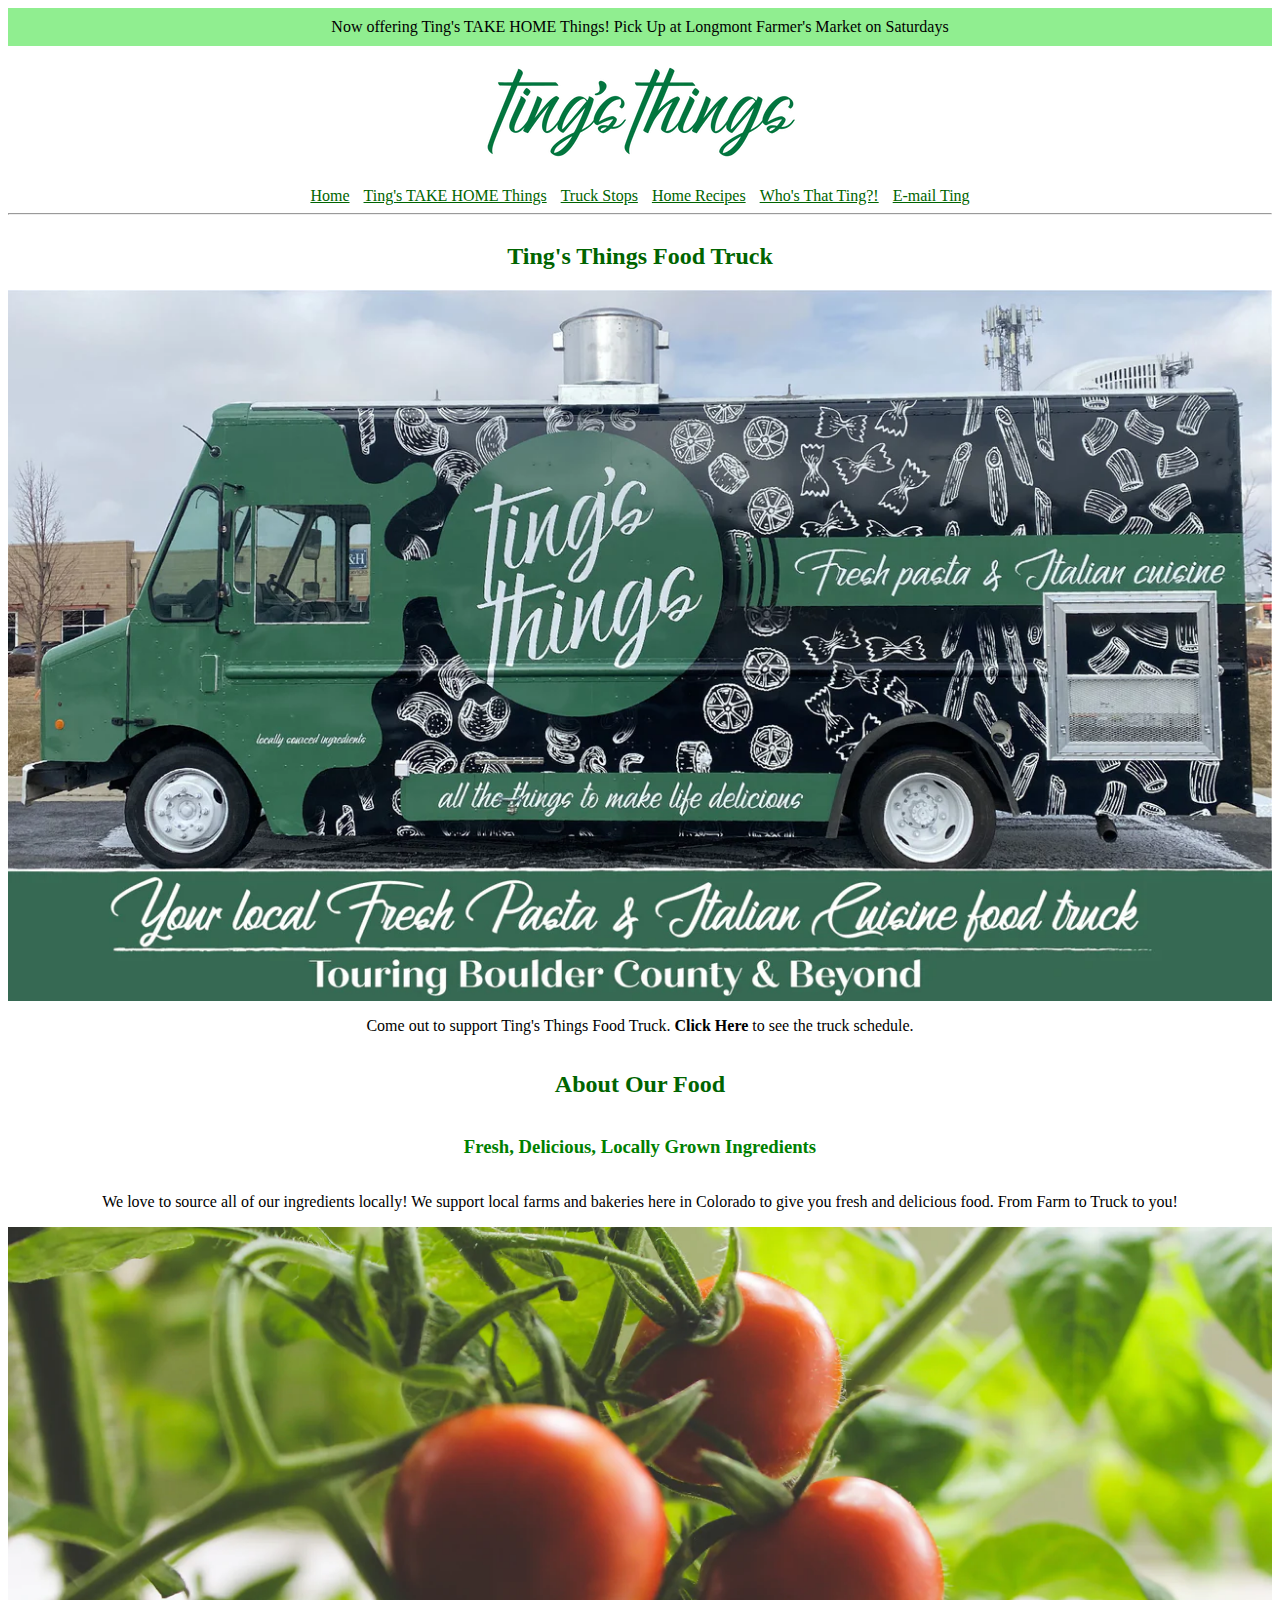
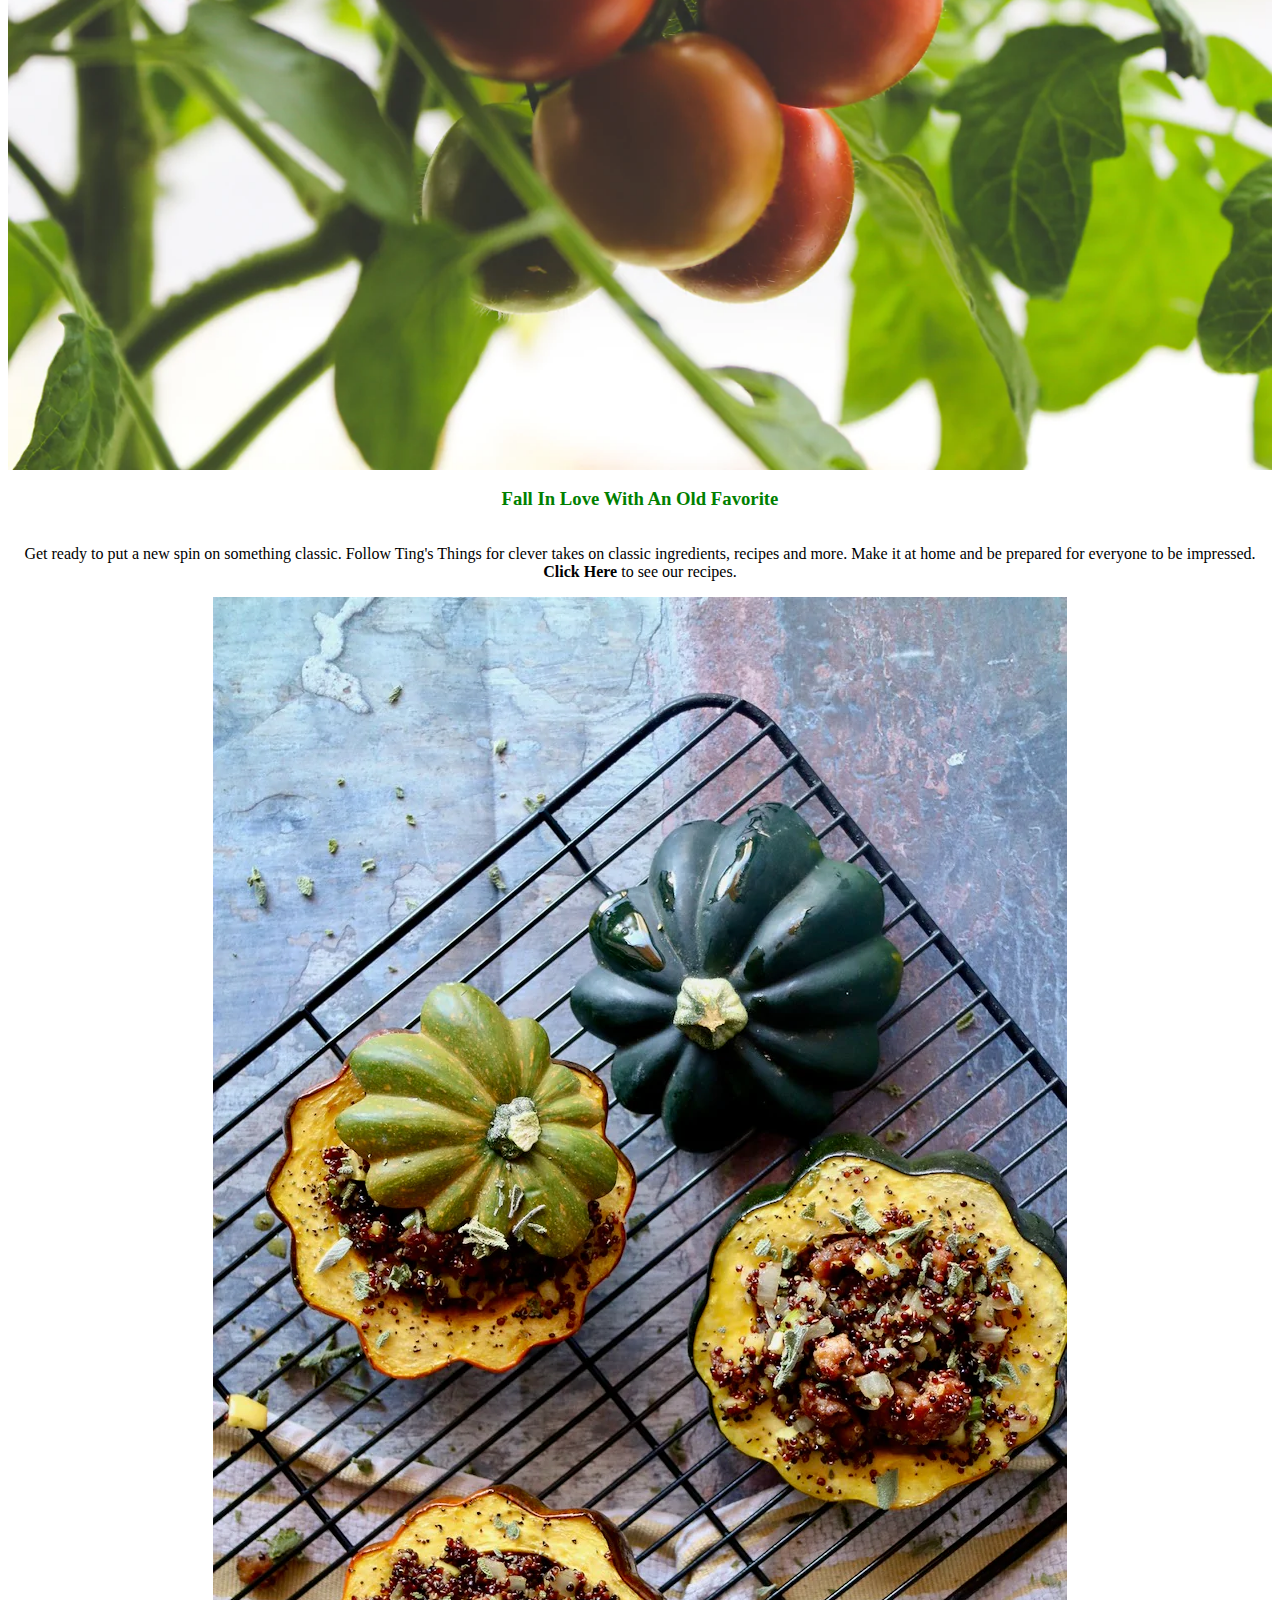
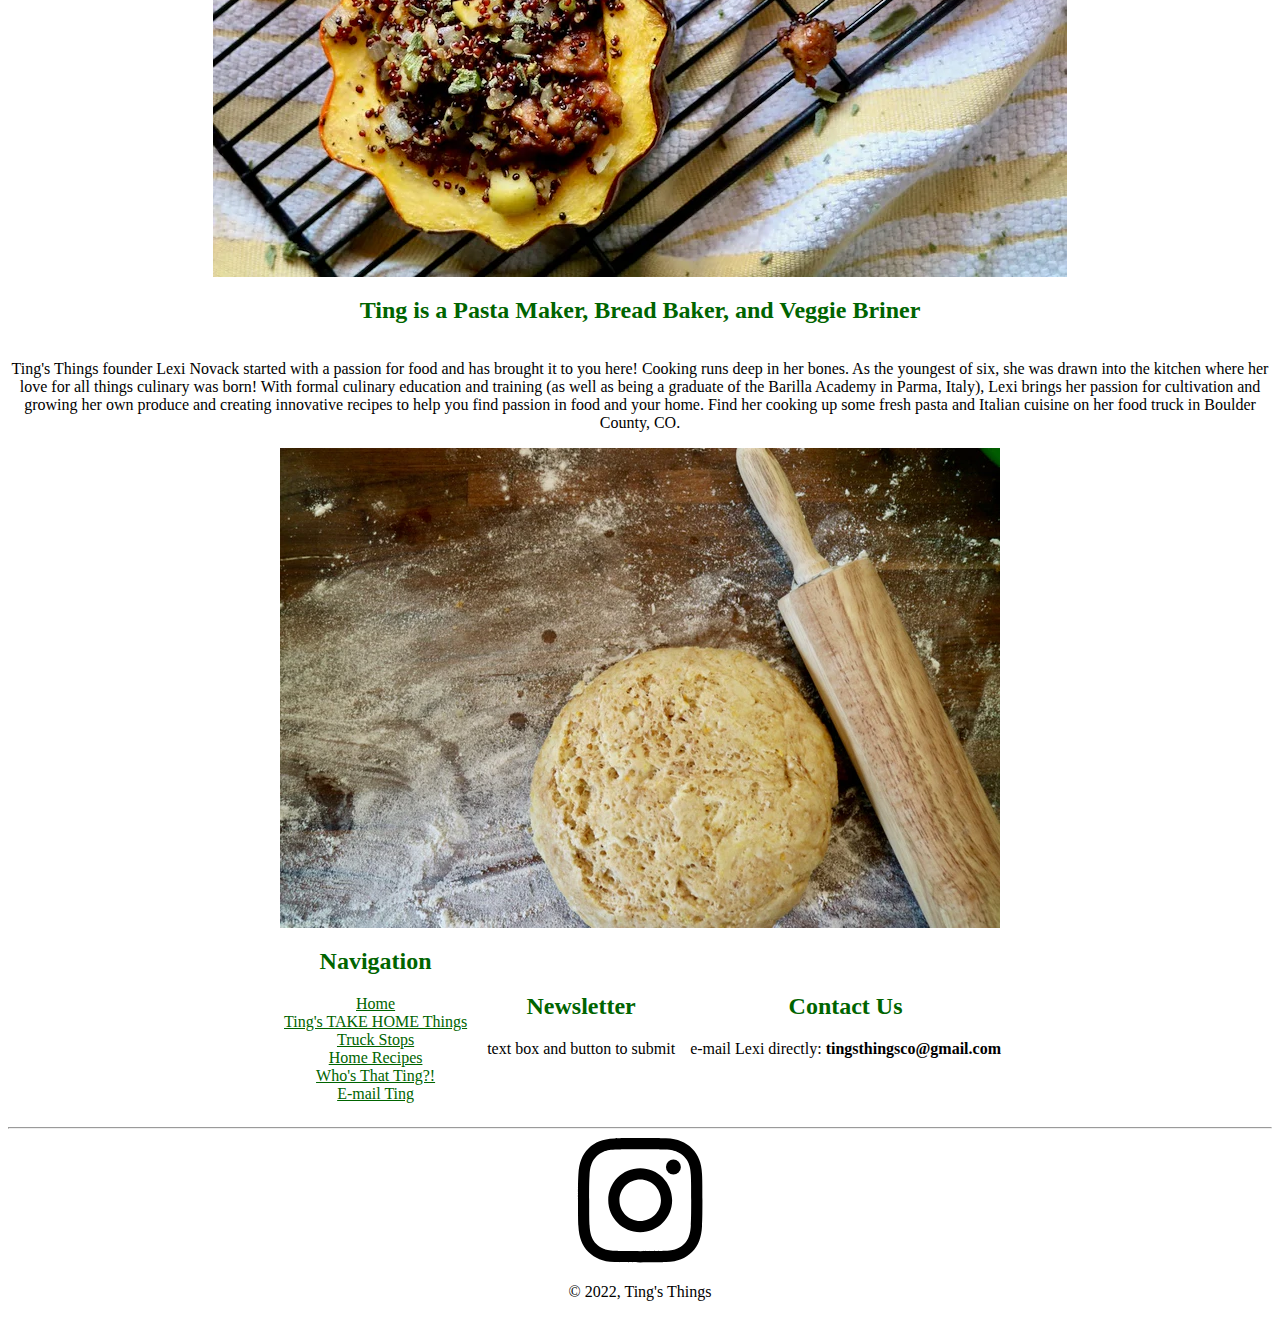
==== commit cba808a4: "sizing fixes" ====
--- a/FinalProject/index.html
+++ b/FinalProject/index.html
@@ -69,7 +69,7 @@
 
     <aside class="extra">
       <a href="http://instagram.com/tingsthings.co">
-        <svg viewBox="0 0 512 512">
+        <svg viewBox="0 0 512 512" id="insta">
           <path d="M256 49.5c67.3 0 75.2.3 101.8 1.5 24.6 1.1 37.9 5.2 46.8 8.7 11.8 4.6 20.2 10 29 18.8s14.3 17.2 18.8 29c3.4 8.9 7.6 22.2 8.7 46.8 1.2 26.6 1.5 34.5 1.5 101.8s-.3 75.2-1.5 101.8c-1.1 24.6-5.2 37.9-8.7 46.8-4.6 11.8-10 20.2-18.8 29s-17.2 14.3-29 18.8c-8.9 3.4-22.2 7.6-46.8 8.7-26.6 1.2-34.5 1.5-101.8 1.5s-75.2-.3-101.8-1.5c-24.6-1.1-37.9-5.2-46.8-8.7-11.8-4.6-20.2-10-29-18.8s-14.3-17.2-18.8-29c-3.4-8.9-7.6-22.2-8.7-46.8-1.2-26.6-1.5-34.5-1.5-101.8s.3-75.2 1.5-101.8c1.1-24.6 5.2-37.9 8.7-46.8 4.6-11.8 10-20.2 18.8-29s17.2-14.3 29-18.8c8.9-3.4 22.2-7.6 46.8-8.7 26.6-1.3 34.5-1.5 101.8-1.5m0-45.4c-68.4 0-77 .3-103.9 1.5C125.3 6.8 107 11.1 91 17.3c-16.6 6.4-30.6 15.1-44.6 29.1-14 14-22.6 28.1-29.1 44.6-6.2 16-10.5 34.3-11.7 61.2C4.4 179 4.1 187.6 4.1 256s.3 77 1.5 103.9c1.2 26.8 5.5 45.1 11.7 61.2 6.4 16.6 15.1 30.6 29.1 44.6 14 14 28.1 22.6 44.6 29.1 16 6.2 34.3 10.5 61.2 11.7 26.9 1.2 35.4 1.5 103.9 1.5s77-.3 103.9-1.5c26.8-1.2 45.1-5.5 61.2-11.7 16.6-6.4 30.6-15.1 44.6-29.1 14-14 22.6-28.1 29.1-44.6 6.2-16 10.5-34.3 11.7-61.2 1.2-26.9 1.5-35.4 1.5-103.9s-.3-77-1.5-103.9c-1.2-26.8-5.5-45.1-11.7-61.2-6.4-16.6-15.1-30.6-29.1-44.6-14-14-28.1-22.6-44.6-29.1-16-6.2-34.3-10.5-61.2-11.7-27-1.1-35.6-1.4-104-1.4z"></path>
           <path d="M256 126.6c-71.4 0-129.4 57.9-129.4 129.4s58 129.4 129.4 129.4 129.4-58 129.4-129.4-58-129.4-129.4-129.4zm0 213.4c-46.4 0-84-37.6-84-84s37.6-84 84-84 84 37.6 84 84-37.6 84-84 84z"></path>
           <circle cx="390.5" cy="121.5" r="30.2"></circle>
--- a/FinalProject/css/index.css
+++ b/FinalProject/css/index.css
@@ -7,7 +7,7 @@
 
 #banner {
   background: lightgreen;
-  color: darkgreen;
+  color: black;
   margin-left: 0;
   margin-right: 0;
   margin-top: 0;
@@ -35,15 +35,16 @@
 }
 
 h3 {
-  color: darkgreen;
+  color: green;
 }
 
 p {
-  color: green;
+  color: black;
 }
 
 ul {
   list-style: none;
+  padding: 0px;
 }
 
 footer {
@@ -51,9 +52,17 @@
   overflow: auto;
   padding: 0px;
   margin: 0px;
-  gap: 15px
+  gap: 15px;
+  width: 100%;
+  justify-content: center;
+  align-items: center;
+  text-align: center;
 }
 
 aside {
   text-align: center;
 }
+
+#insta {
+  max-width: 10%;
+}
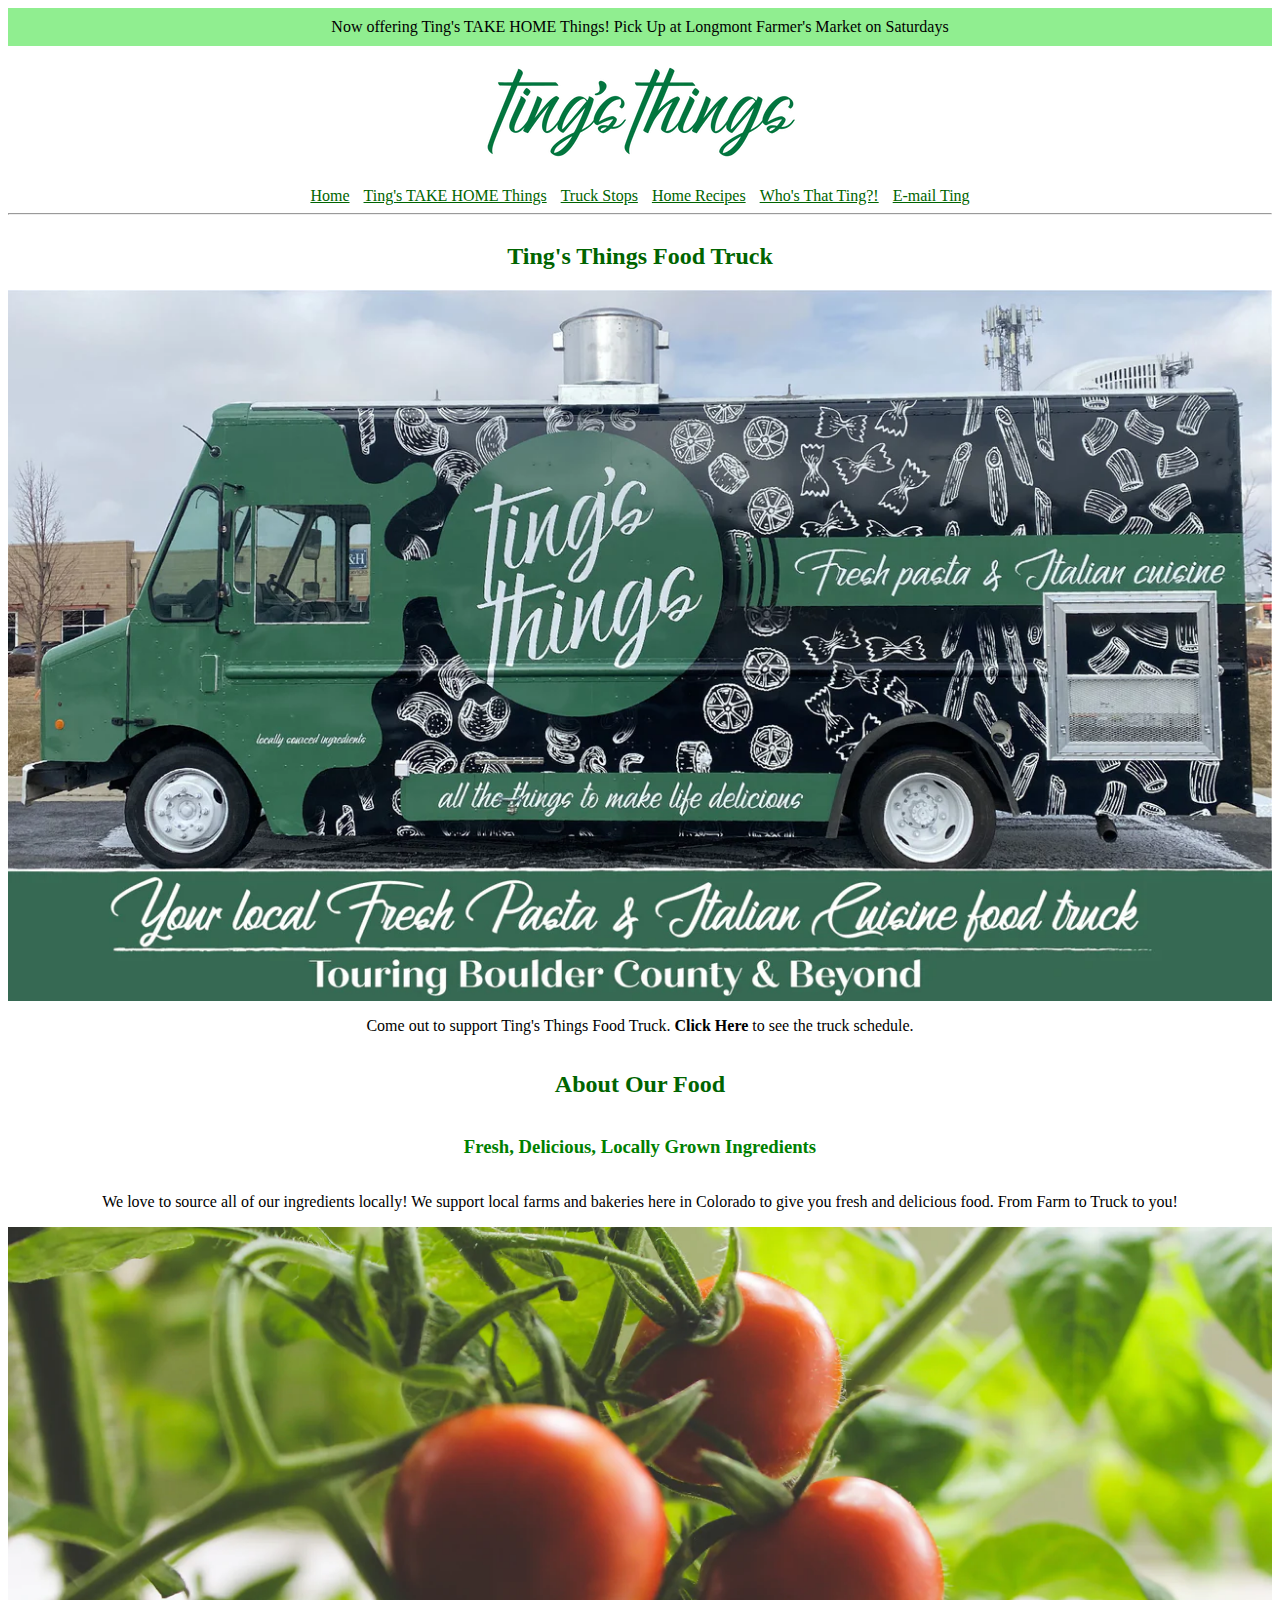
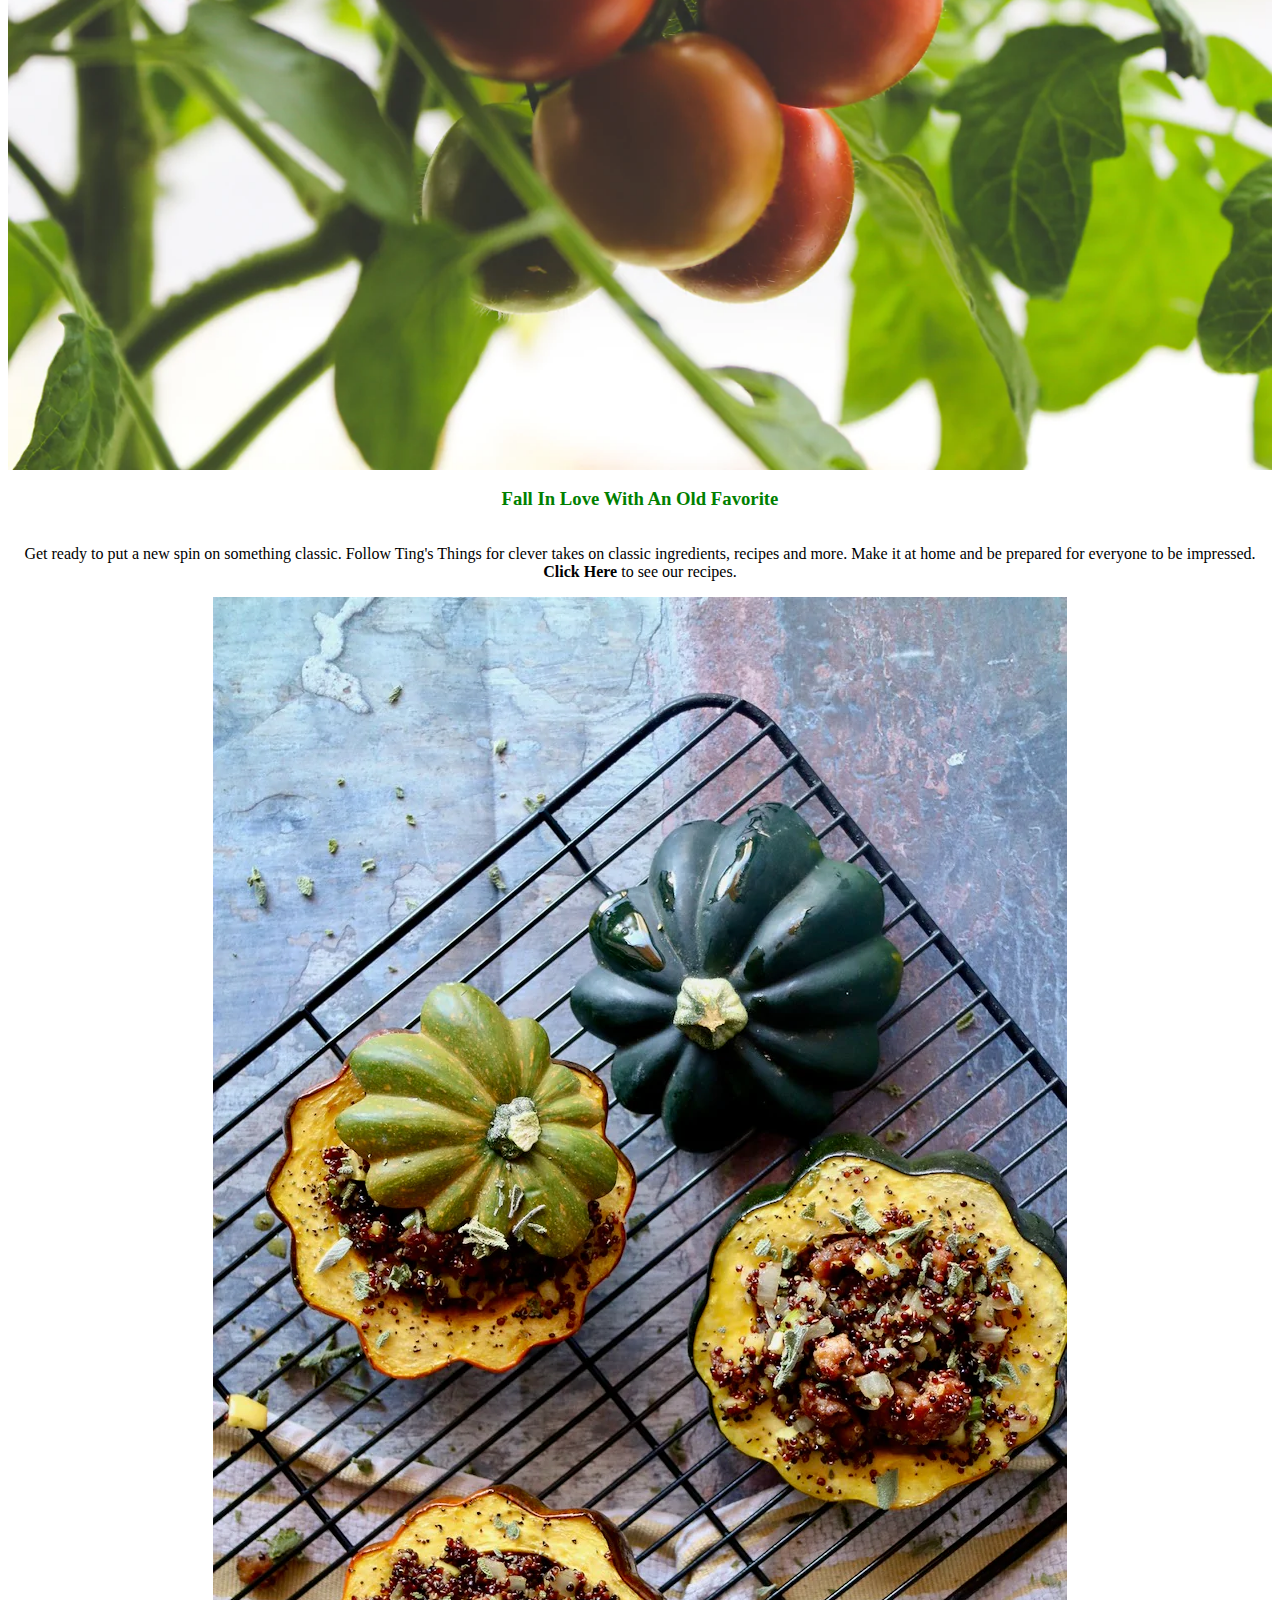
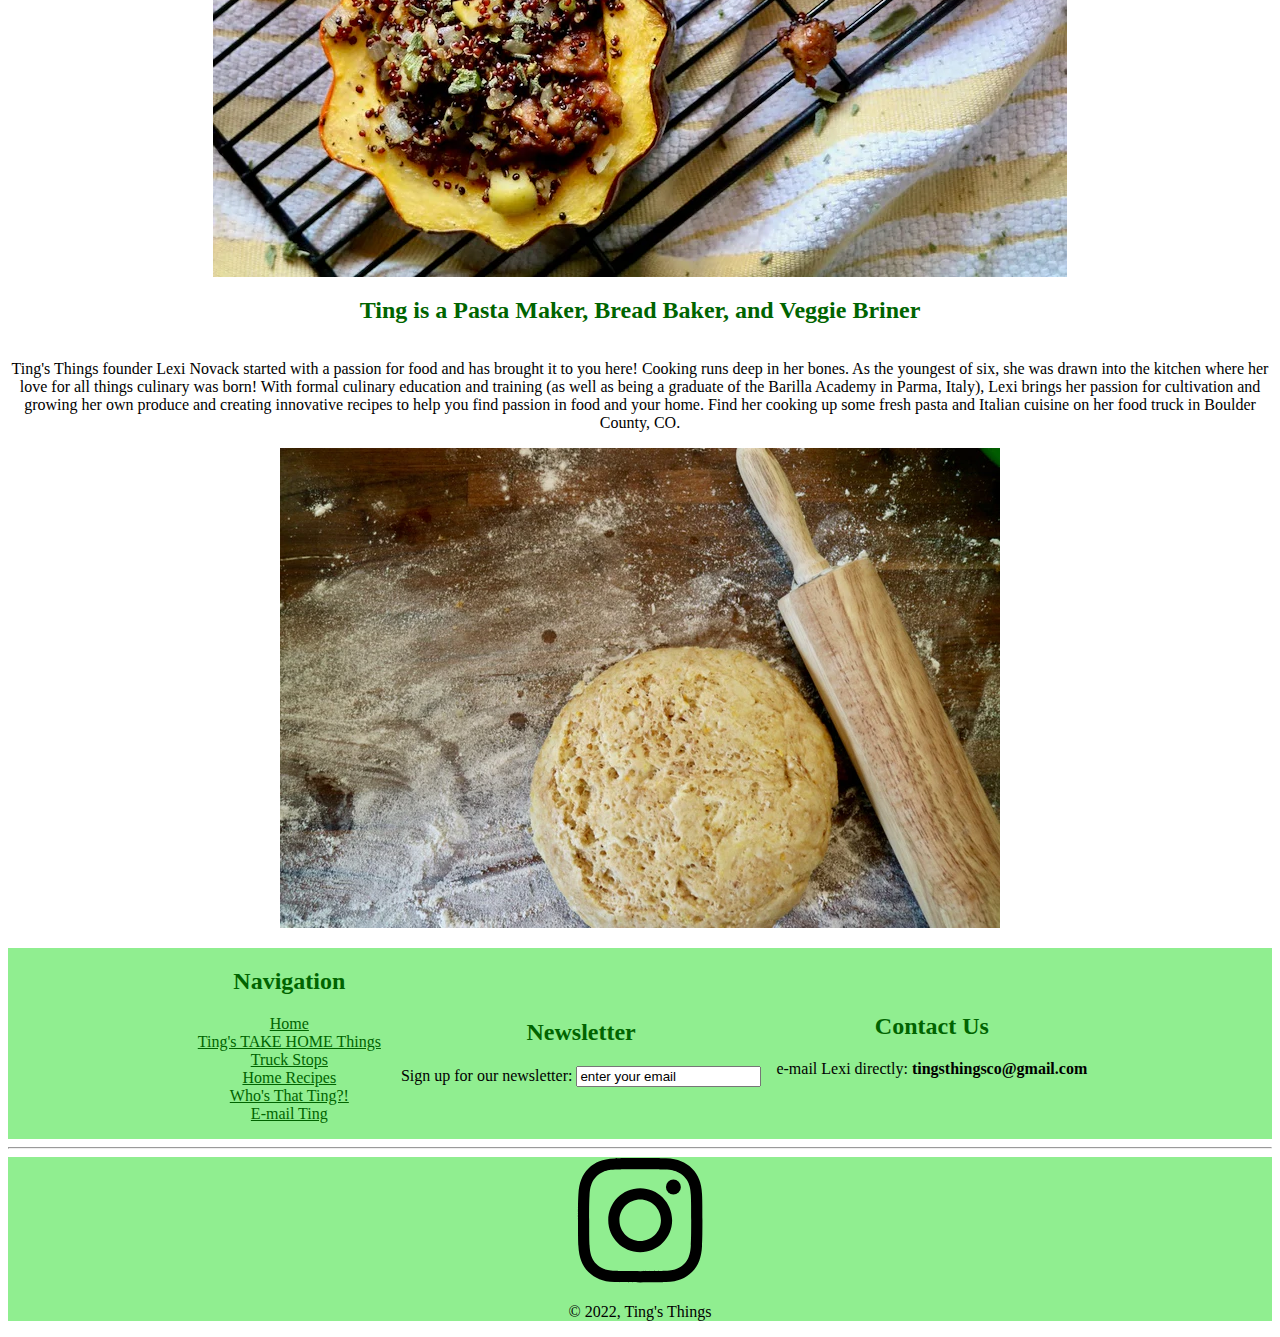
==== commit 3cb2cb5a: "style updates" ====
--- a/FinalProject/index.html
+++ b/FinalProject/index.html
@@ -27,13 +27,13 @@
     <main>
       <h2>Ting's Things Food Truck</h2>
       <img src="img/TingsThingsTruck.webp" alt="The food truck has a dark green front that splashes into a black back with several different kinds of pasta patterned on it">
-      <p>Come out to support Ting's Things Food Truck. <strong>Click Here</strong> to see the truck schedule.</p>
+      <p>Come out to support Ting's Things Food Truck. <strong onclick="location.href='truckstops.html'">Click Here</strong> to see the truck schedule.</p>
       <h2>About Our Food</h2>
       <h3>Fresh, Delicious, Locally Grown Ingredients</h3>
       <p>We love to source all of our ingredients locally! We support local farms and bakeries here in Colorado to give you fresh and delicious food. From Farm to Truck to you!</p>
       <img src="img/tomatoes.webp" alt="Farm grown ripe, plump, deliciously red tomatoes">
       <h3>Fall In Love With An Old Favorite</h3>
-      <p>Get ready to put a new spin on something classic. Follow Ting's Things for clever takes on classic ingredients, recipes and more. Make it at home and be prepared for everyone to be impressed. <strong>Click Here</strong> to see our recipes.</p>
+      <p>Get ready to put a new spin on something classic. Follow Ting's Things for clever takes on classic ingredients, recipes and more. Make it at home and be prepared for everyone to be impressed. <strong onclick="location.href='foodsforyou.html'">Click Here</strong> to see our recipes.</p>
       <img src="img/stuffedsquash.webp" alt="Stuffed Squash perfect as a snack for any gathering">
       <h2>Ting is a Pasta Maker, Bread Baker, and Veggie Briner</h2>
       <p>Ting's Things founder Lexi Novack started with a passion for food and has brought it to you here! Cooking runs deep in her bones. As the youngest of six, she was drawn into the kitchen where her love for all things culinary was born! With formal culinary education and training (as well as being a graduate of the Barilla Academy in Parma, Italy), Lexi brings her passion for cultivation and growing her own produce and creating innovative recipes to help you find passion in food and your home. Find her cooking up some fresh pasta and Italian cuisine on her food truck in Boulder County, CO.</p>
@@ -57,7 +57,10 @@
       </div>
       <div class="newsletter">
         <h2>Newsletter</h2>
-        <p>text box and button to submit</p>
+        <form class="newslettersignup" action="index.html" method="post">
+          <label for="signup">Sign up for our newsletter:</label>
+          <input type="text" name=signup"" value="enter your email">
+        </form>
       </div>
       <div class="Contact Info">
         <h2>Contact Us</h2>
--- a/FinalProject/css/index.css
+++ b/FinalProject/css/index.css
@@ -4,6 +4,11 @@
   margin-right: 0;
   margin-top: 0;
 }
+
+/* TODO:
+  click here go to food truck schedule
+  aria labels so keyboard selects
+ */
 
 #banner {
   background: lightgreen;
@@ -12,6 +17,11 @@
   margin-right: 0;
   margin-top: 0;
   padding: 10px;
+}
+
+#banner:hover {
+  background: darkgreen;
+  color: lightgreen;
 }
 
 a {
@@ -52,11 +62,22 @@
   overflow: auto;
   padding: 0px;
   margin: 0px;
+  margin-top: 20px;
   gap: 15px;
   width: 100%;
   justify-content: center;
   align-items: center;
   text-align: center;
+  background-color: lightgreen;
+}
+
+aside {
+  background-color: lightgreen;
+}
+
+strong:hover {
+  color: darkgreen;
+  text-decoration: underline;
 }
 
 aside {
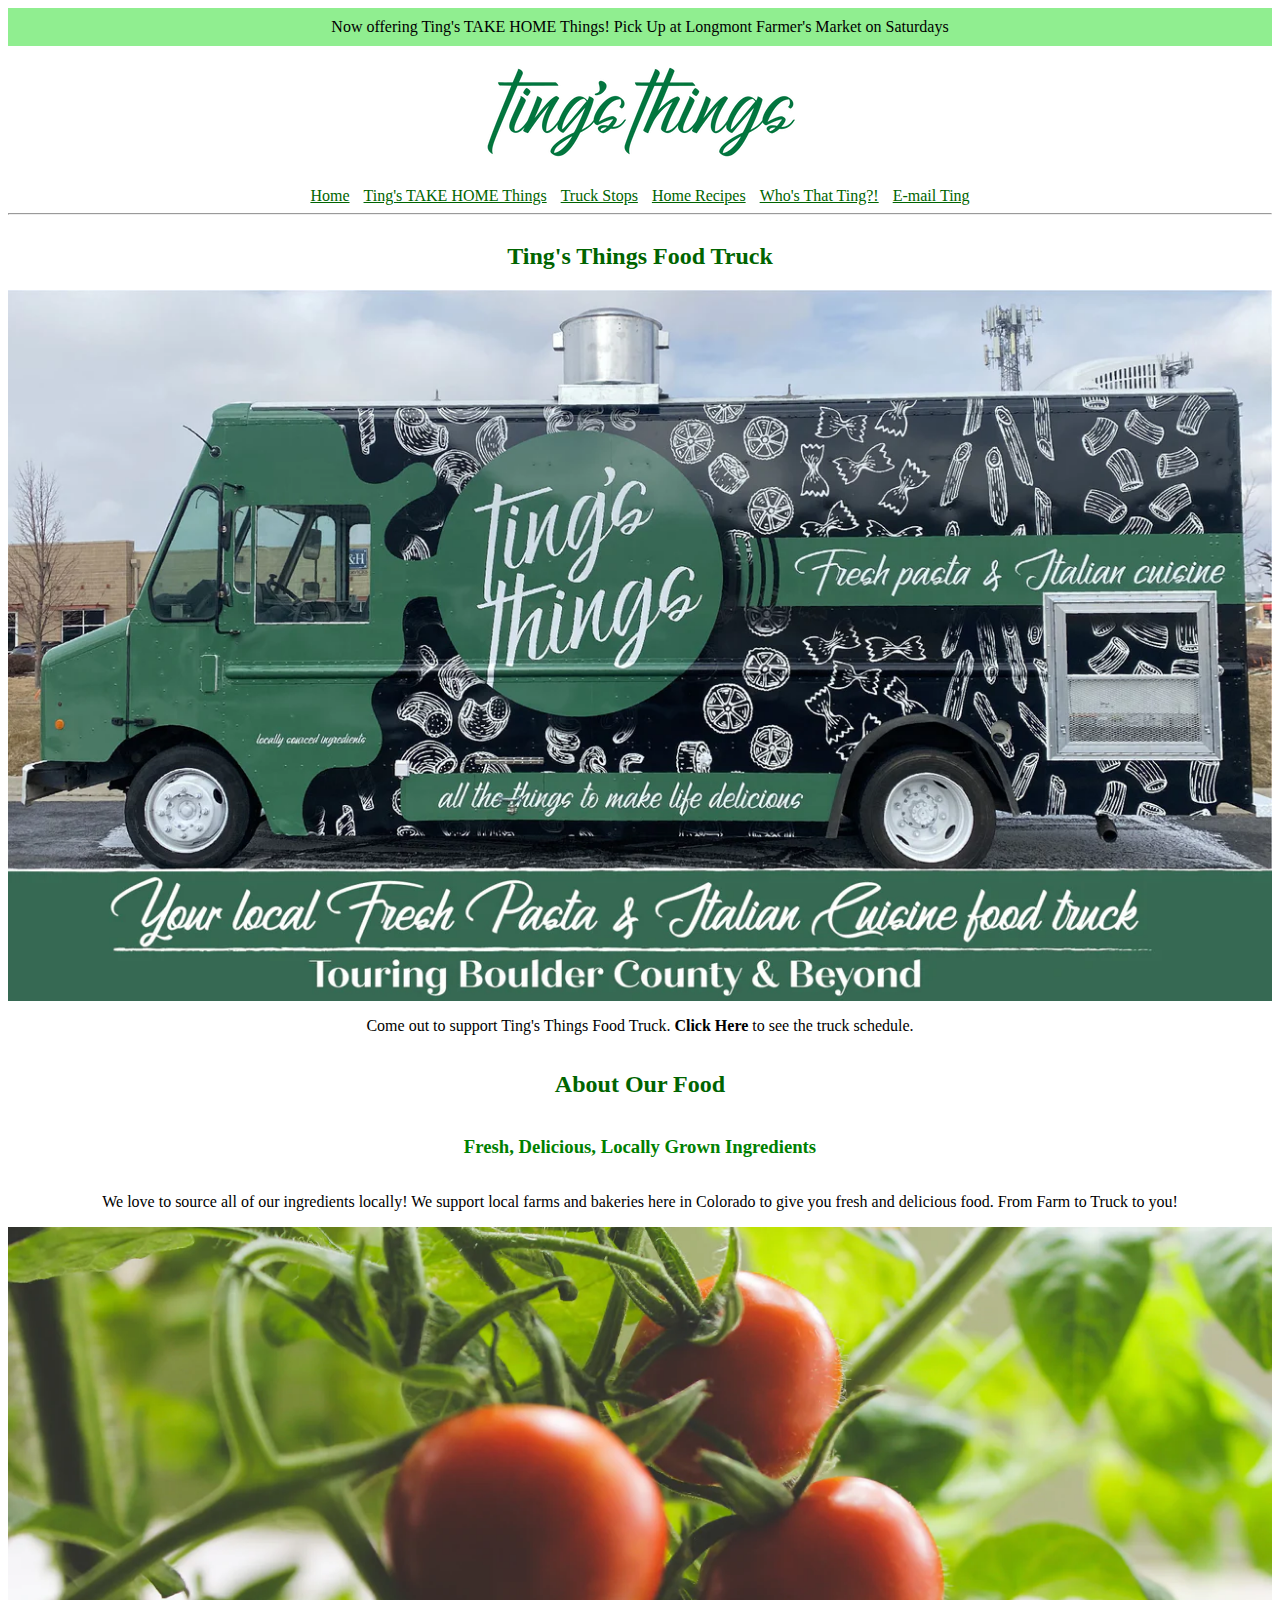
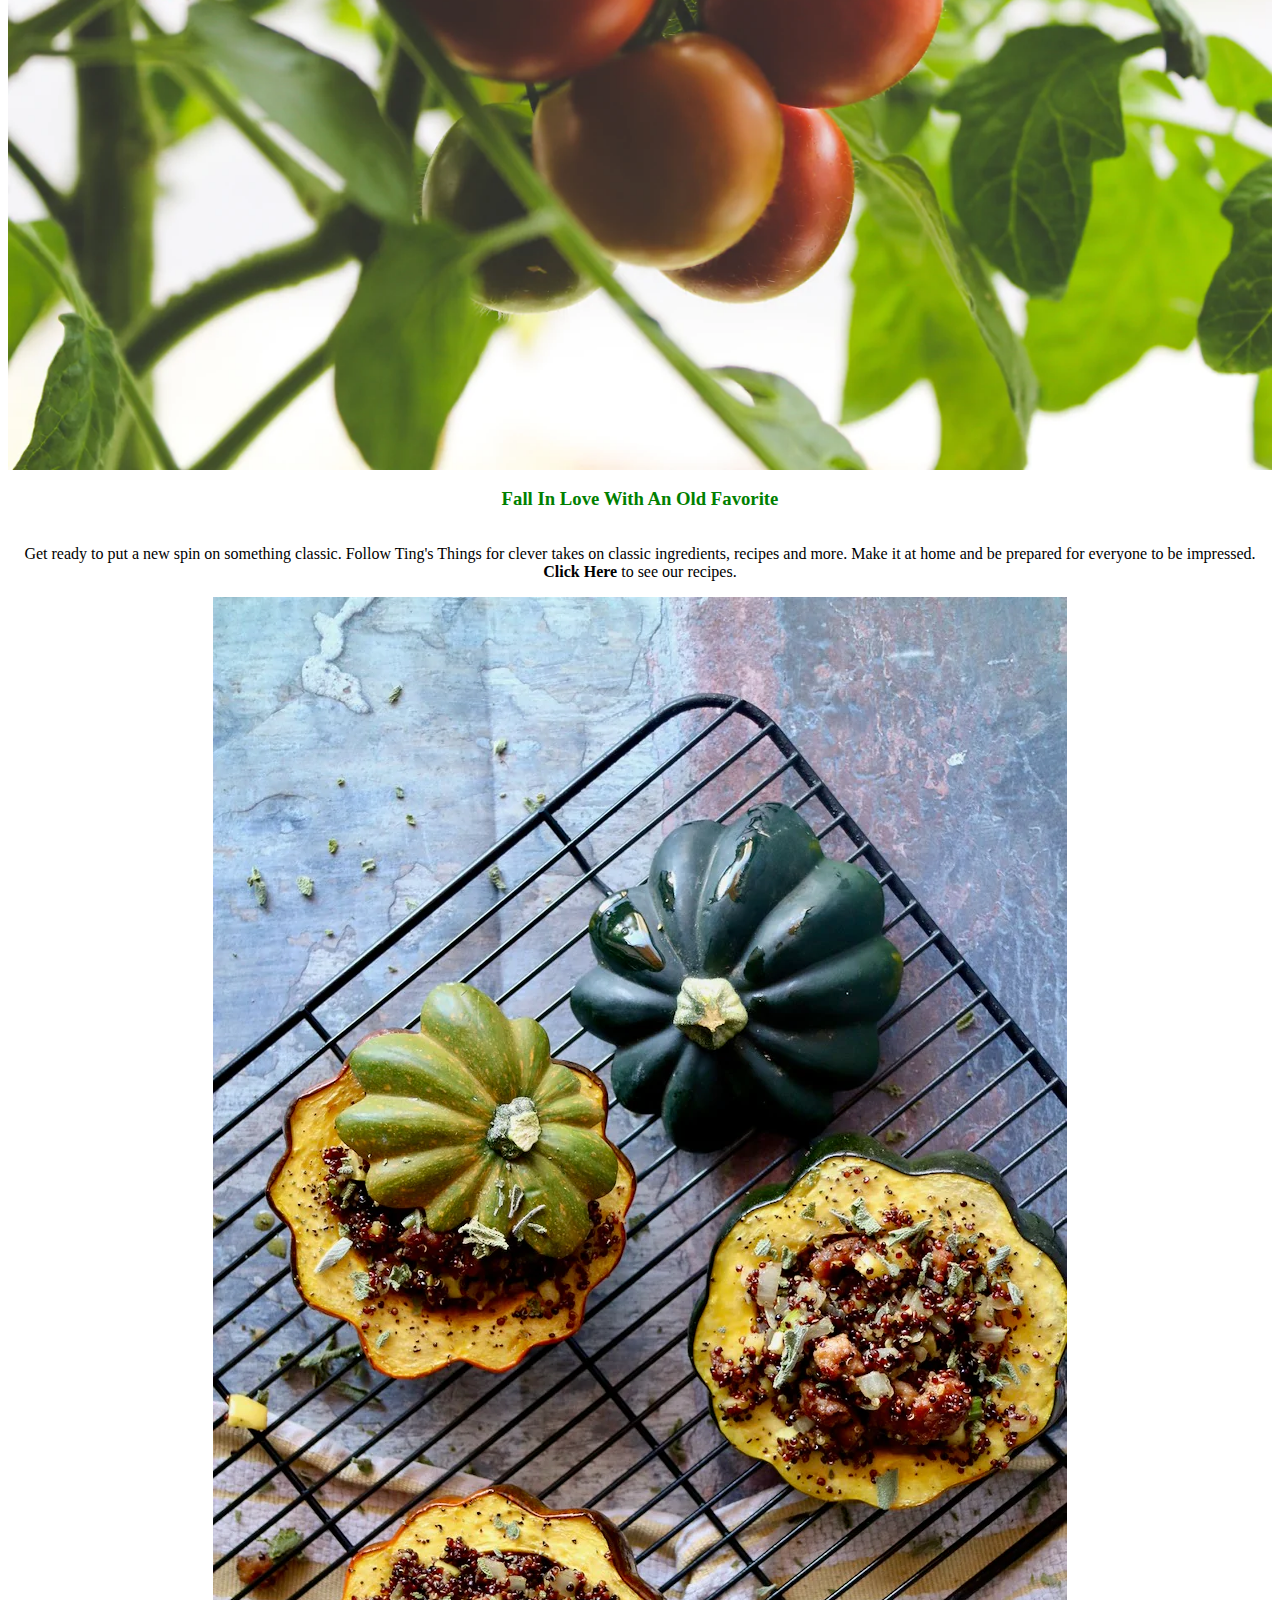
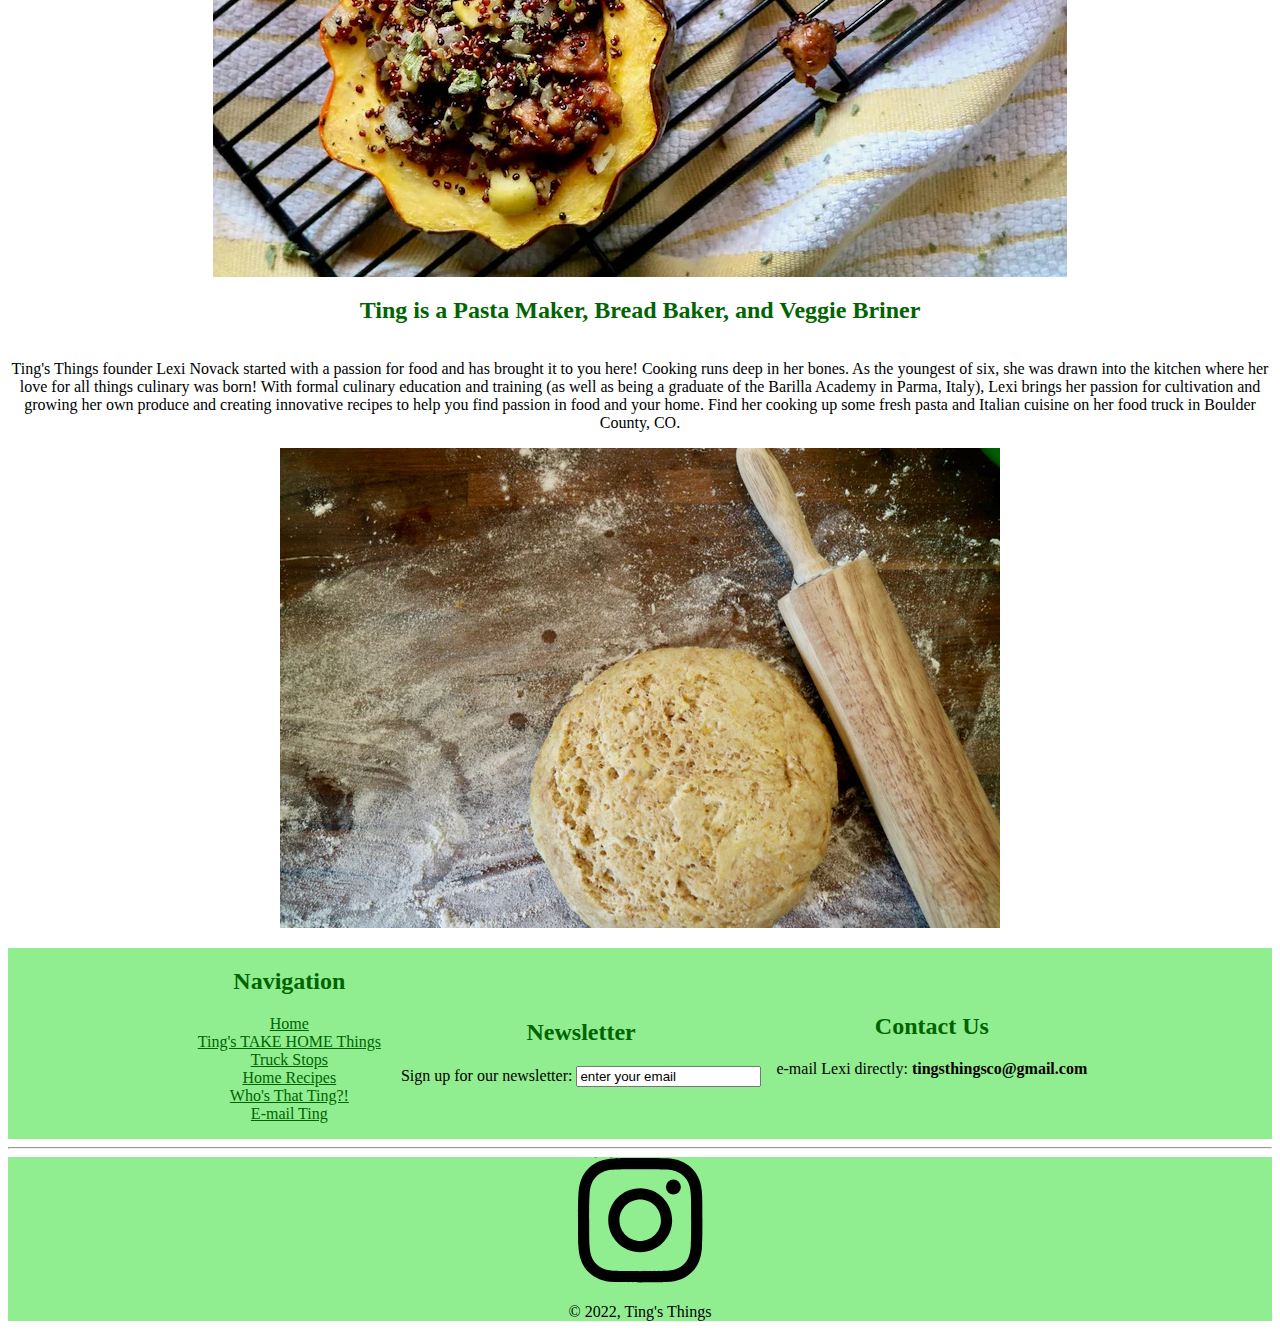
==== commit ecf170a5: "Update index.html" ====
--- a/FinalProject/index.html
+++ b/FinalProject/index.html
@@ -59,7 +59,7 @@
         <h2>Newsletter</h2>
         <form class="newslettersignup" action="index.html" method="post">
           <label for="signup">Sign up for our newsletter:</label>
-          <input type="text" name=signup"" value="enter your email">
+          <input type="text" name="signup" value="enter your email">
         </form>
       </div>
       <div class="Contact Info">
@@ -73,6 +73,7 @@
     <aside class="extra">
       <a href="http://instagram.com/tingsthings.co">
         <svg viewBox="0 0 512 512" id="insta">
+          <text>Follow Ting on Instagram</text>
           <path d="M256 49.5c67.3 0 75.2.3 101.8 1.5 24.6 1.1 37.9 5.2 46.8 8.7 11.8 4.6 20.2 10 29 18.8s14.3 17.2 18.8 29c3.4 8.9 7.6 22.2 8.7 46.8 1.2 26.6 1.5 34.5 1.5 101.8s-.3 75.2-1.5 101.8c-1.1 24.6-5.2 37.9-8.7 46.8-4.6 11.8-10 20.2-18.8 29s-17.2 14.3-29 18.8c-8.9 3.4-22.2 7.6-46.8 8.7-26.6 1.2-34.5 1.5-101.8 1.5s-75.2-.3-101.8-1.5c-24.6-1.1-37.9-5.2-46.8-8.7-11.8-4.6-20.2-10-29-18.8s-14.3-17.2-18.8-29c-3.4-8.9-7.6-22.2-8.7-46.8-1.2-26.6-1.5-34.5-1.5-101.8s.3-75.2 1.5-101.8c1.1-24.6 5.2-37.9 8.7-46.8 4.6-11.8 10-20.2 18.8-29s17.2-14.3 29-18.8c8.9-3.4 22.2-7.6 46.8-8.7 26.6-1.3 34.5-1.5 101.8-1.5m0-45.4c-68.4 0-77 .3-103.9 1.5C125.3 6.8 107 11.1 91 17.3c-16.6 6.4-30.6 15.1-44.6 29.1-14 14-22.6 28.1-29.1 44.6-6.2 16-10.5 34.3-11.7 61.2C4.4 179 4.1 187.6 4.1 256s.3 77 1.5 103.9c1.2 26.8 5.5 45.1 11.7 61.2 6.4 16.6 15.1 30.6 29.1 44.6 14 14 28.1 22.6 44.6 29.1 16 6.2 34.3 10.5 61.2 11.7 26.9 1.2 35.4 1.5 103.9 1.5s77-.3 103.9-1.5c26.8-1.2 45.1-5.5 61.2-11.7 16.6-6.4 30.6-15.1 44.6-29.1 14-14 22.6-28.1 29.1-44.6 6.2-16 10.5-34.3 11.7-61.2 1.2-26.9 1.5-35.4 1.5-103.9s-.3-77-1.5-103.9c-1.2-26.8-5.5-45.1-11.7-61.2-6.4-16.6-15.1-30.6-29.1-44.6-14-14-28.1-22.6-44.6-29.1-16-6.2-34.3-10.5-61.2-11.7-27-1.1-35.6-1.4-104-1.4z"></path>
           <path d="M256 126.6c-71.4 0-129.4 57.9-129.4 129.4s58 129.4 129.4 129.4 129.4-58 129.4-129.4-58-129.4-129.4-129.4zm0 213.4c-46.4 0-84-37.6-84-84s37.6-84 84-84 84 37.6 84 84-37.6 84-84 84z"></path>
           <circle cx="390.5" cy="121.5" r="30.2"></circle>
--- a/FinalProject/css/index.css
+++ b/FinalProject/css/index.css
@@ -4,11 +4,6 @@
   margin-right: 0;
   margin-top: 0;
 }
-
-/* TODO:
-  click here go to food truck schedule
-  aria labels so keyboard selects
- */
 
 #banner {
   background: lightgreen;
